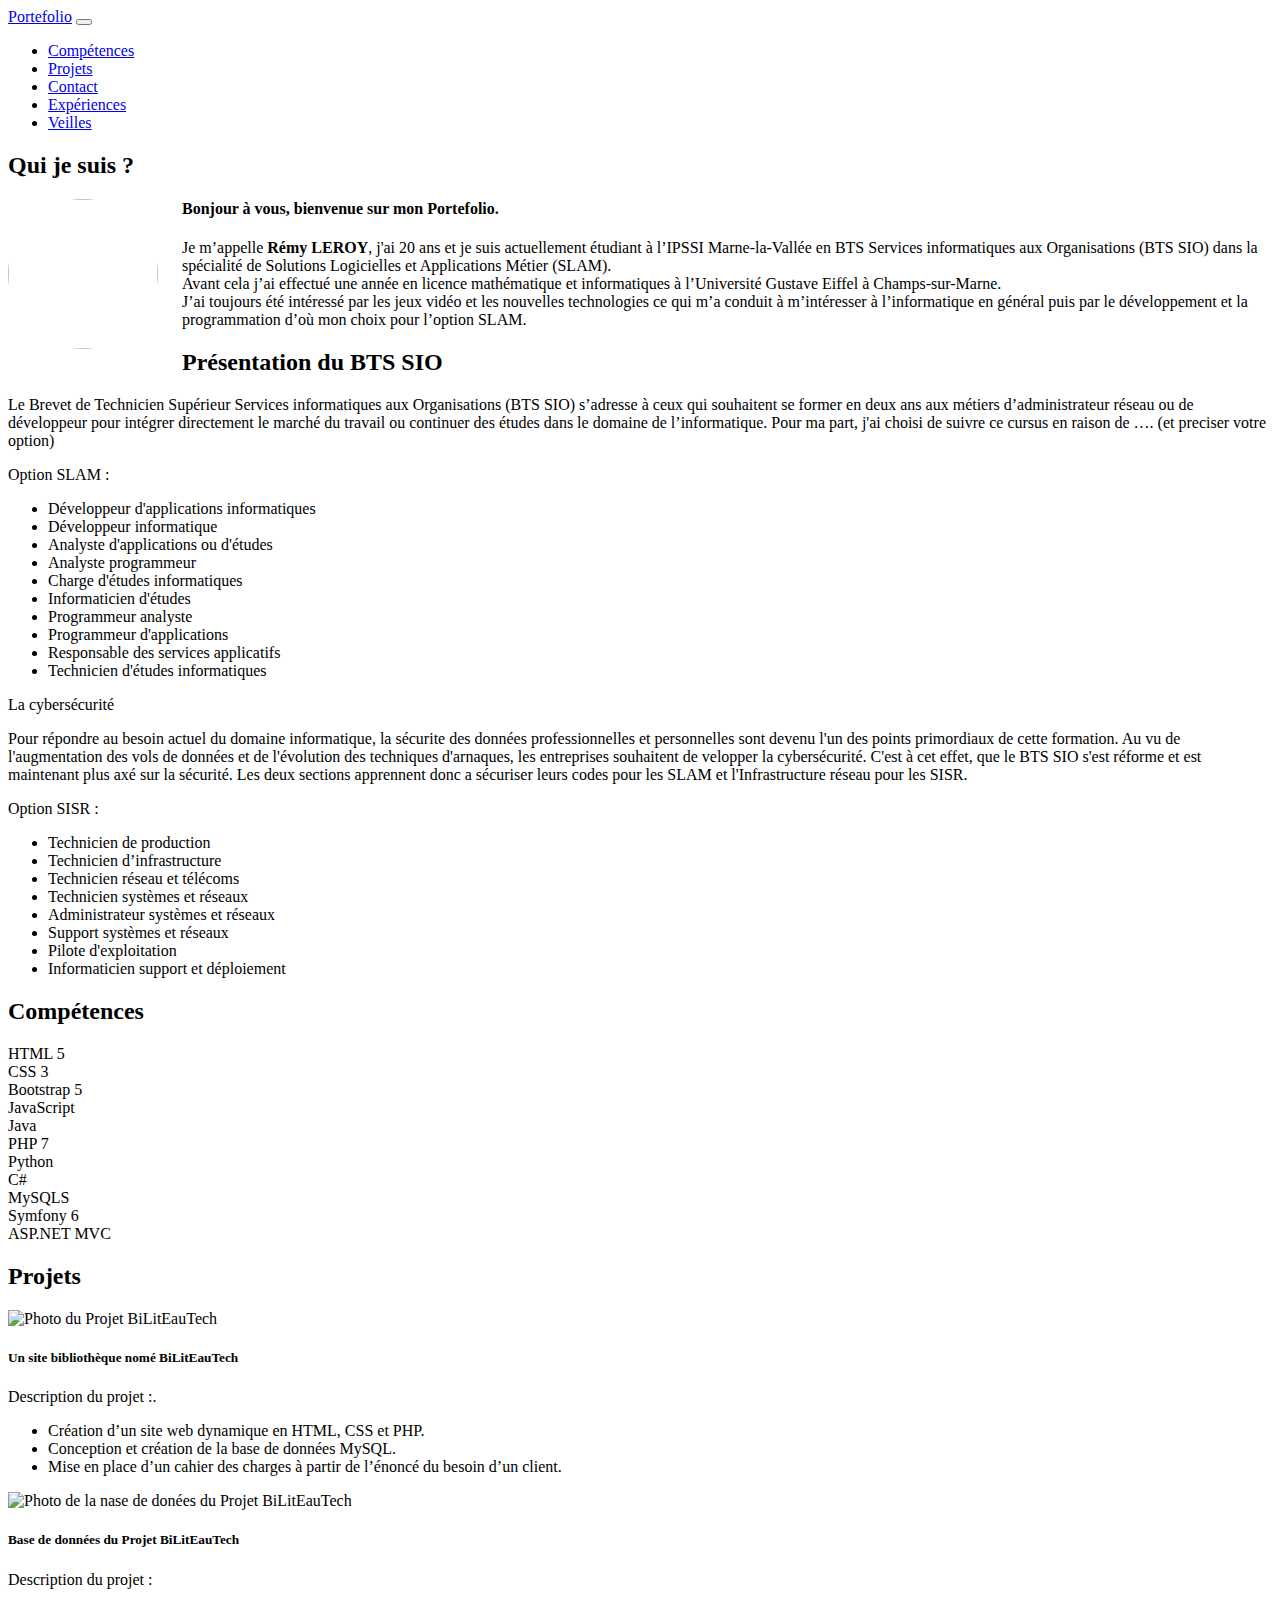
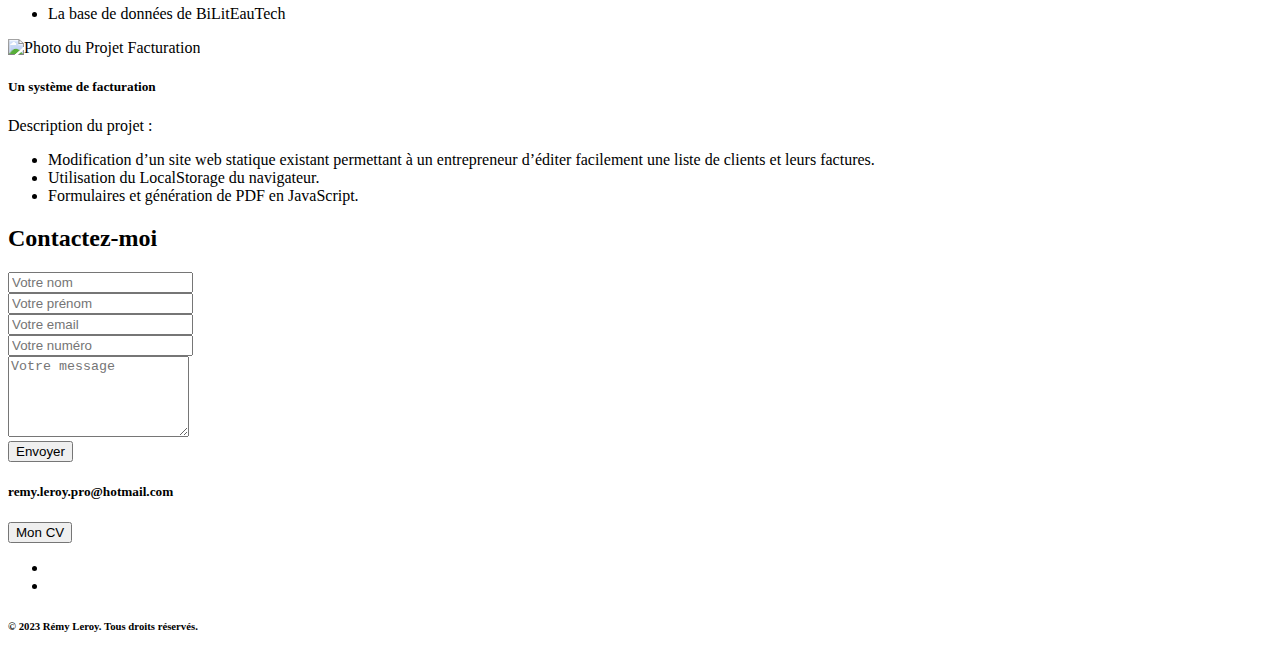
==== index.html @ 08246fe9 "presentation à complete" ====
<!DOCTYPE html>
<html lang="fr">

<head>
    <meta charset="UTF-8">
    <meta name="viewport" content="width=device-width, initial-scale=1.0">
    <title>Portefolio - Rémy Leroy</title>


    <!-- CSS Bootstrap -->
    <link href="https://cdn.jsdelivr.net/npm/bootstrap@5.3.0/dist/css/bootstrap.min.css" rel="stylesheet"
        integrity="sha384-9ndCyUaIbzAi2FUVXJi0CjmCapSmO7SnpJef0486qhLnuZ2cdeRhO02iuK6FUUVM" crossorigin="anonymous">
    <!--Ficher Bootswtach-->
    <link rel="stylesheet" href="style/bootstrap.min.css">
    <link rel="stylesheet" href="style/_bootswatch.scss">
    <link rel="stylesheet" href="style/_variables.scss">
    <!-- Mon CSS -->
    <link rel="stylesheet" href="style/style.css">

    <!-- JS Bootstrap -->
    <script src="https://cdn.jsdelivr.net/npm/bootstrap@5.3.0/dist/js/bootstrap.bundle.min.js"
        integrity="sha384-geWF76RCwLtnZ8qwWowPQNguL3RmwHVBC9FhGdlKrxdiJJigb/j/68SIy3Te4Bkz"
        crossorigin="anonymous"></script>
    <script src="https://kit.fontawesome.com/94e2002526.js" crossorigin="anonymous"></script>
    <script src="js/script.js"></script>
</head>

<body>
    <div class="bg-image d-flex flex-column min-vh-100">
        <!--Navbar-->
        <nav class="sticky-top">
            <div class="navbar navbar-expand-lg bg-dark" data-bs-theme="dark">
                <div class="container-fluid">
                    <a class="navbar-brand" href="index.html">Portefolio</a>
                    <button class="navbar-toggler" type="button" data-bs-toggle="collapse" data-bs-target="#navbarColor"
                        aria-controls="navbarColor" aria-expanded="false" aria-label="Toggle navigation">
                        <span class="navbar-toggler-icon"></span>
                    </button>
                    <div class="collapse navbar-collapse" id="navbarColor">
                        <ul class="navbar-nav me-auto">
                            <li class="nav-item">
                                <a class="nav-link" href="index.html#Compétences">Compétences</a>
                            </li>
                            <li class="nav-item">
                                <a class="nav-link" href="index.html#Projets">Projets</a>
                            </li>
                            <li class="nav-item">
                                <a class="nav-link" href="index.html#Contact">Contact</a>
                            </li>
                            <li class="nav-item">
                                <a class="nav-link" href="experience.html">Expériences</a>
                            </li>
                            <li class="nav-item">
                                <a class="nav-link" href="veilles.html">Veilles</a>
                            </li>
                        </ul>
                    </div>
                </div>
            </div>
        </nav>


        <!--Corps de Portefolio-->
        <article class="flex-fill">
            <!-- Présentation -->
            <section class="container py-4 pb-0" id="Présentation">
                <h2>Qui je suis ?</h2>
                <p class="container mt-4" style="color: rgb(200,200,200);">
                    <span class="image left">
                        <img src="image/Photo_profil.jpg" alt="" class="profile-pic">
                    </span>
                <h4>Bonjour à vous, bienvenue sur mon Portefolio.</h4>
                Je m’appelle <strong>Rémy LEROY</strong>, j'ai 20 ans et je suis actuellement étudiant à l’IPSSI
                Marne-la-Vallée en
                BTS
                Services informatiques aux Organisations (BTS SIO)
                dans la spécialité de Solutions Logicielles et Applications Métier (SLAM). <br>
                Avant cela j’ai effectué une année en licence mathématique et informatiques à l’Université Gustave
                Eiffel à Champs-sur-Marne. <br>
                J’ai toujours été intéressé par les jeux vidéo et les nouvelles technologies ce qui m’a conduit à
                m’intéresser à l’informatique en général puis par le développement
                et la programmation d’où mon choix pour l’option SLAM.
                </p>
            </section>

            <!--Présentation du BTS SIO-->
            <section class="container py-4 pb-0">
                <h2>Présentation du BTS SIO</h2>
                <p class="text-center">
                    Le Brevet de Technicien Supérieur Services informatiques aux
                    Organisations (BTS SIO) s’adresse à ceux qui souhaitent se former
                    en deux ans aux métiers d’administrateur réseau ou de développeur pour
                    intégrer directement le marché du travail ou continuer des études dans le
                    domaine de l’informatique. Pour ma part, j'ai choisi de suivre ce cursus en
                    raison de …. (et preciser votre option)
                </p>
                <div class="row">
                    <div class="col-md-4 d-flex justify-content-center">
                        <div class="card card border-info">
                            <div class="card-header bg-info text-white text-center">Option SLAM :</div>
                            <div class="card-body">
                                <ul>
                                    <li>Développeur d'applications informatiques</li>
                                    <li>Développeur informatique</li>
                                    <li>Analyste d'applications ou d'études</li>
                                    <li>Analyste programmeur</li>
                                    <li>Charge d'études informatiques</li>
                                    <li>Informaticien d'études</li>
                                    <li>Programmeur analyste</li>
                                    <li>Programmeur d'applications</li>
                                    <li>Responsable des services applicatifs</li>
                                    <li>Technicien d'études informatiques
                                    </li>
                                </ul>
                            </div>
                        </div>
                    </div>
                    <div class="col-md-4 d-flex justify-content-center">
                        <div class="card border-info">
                            <div class="card-header bg-info text-white text-center">La cybersécurité</div>
                            <div class="card-body">
                                <p class="card-text text-center">Pour répondre au besoin actuel du domaine informatique,
                                    la sécurite
                                    des
                                    données professionnelles et personnelles sont devenu l'un des points
                                    primordiaux de cette formation. Au vu de l'augmentation des vols de
                                    données et de l'évolution des techniques d'arnaques, les entreprises
                                    souhaitent de velopper la cybersécurité. C'est à cet effet, que le BTS SIO
                                    s'est réforme et est maintenant plus axé sur la sécurité. Les deux sections
                                    apprennent donc a sécuriser leurs codes pour les SLAM et l'Infrastructure
                                    réseau pour les SISR.</p>
                            </div>
                        </div>
                    </div>
                    <div class="col-md-4 d-flex justify-content-center">
                        <div class="card border-info">
                            <div class="card-header bg-info text-white text-center">Option SISR :</div>
                            <div class="card-body">
                                <ul>
                                    <li>Technicien de production</li>
                                    <li>Technicien d’infrastructure</li>
                                    <li>Technicien réseau et télécoms</li>
                                    <li>Technicien systèmes et réseaux</li>
                                    <li>Administrateur systèmes et réseaux</li>
                                    <li>Support systèmes et réseaux</li>
                                    <li>Pilote d'exploitation</li>
                                    <li>Informaticien support et déploiement</li>
                                </ul>
                            </div>
                        </div>
                    </div>
                </div>
            </section>


            <!-- Compétences -->
            <section class="container py-4 pt-5 pb-0" id="Compétences">
                <h2>Compétences</h2>
                <div class="row mt-2">
                    <div class="col-md-4 mt-2">
                        <label for="file">HTML 5</label>
                        <div class="progress">
                            <div id="file" class="progress-bar bg-info" role="progressbar" style="width: 80%;"
                                aria-valuenow="80" aria-valuemin="0" aria-valuemax="100"></div>
                        </div>
                    </div>
                    <div class="col-md-4 mt-2">
                        <label for="file">CSS 3</label>
                        <div class="progress">
                            <div id="file" class="progress-bar bg-info" role="progressbar" style="width: 80%;"
                                aria-valuenow="80" aria-valuemin="0" aria-valuemax="100"></div>
                        </div>
                    </div>
                    <div class="col-md-4 mt-2">
                        <label for="file">Bootstrap 5</label>
                        <div class="progress">
                            <div id="file" class="progress-bar bg-info" role="progressbar" style="width: 80%;"
                                aria-valuenow="80" aria-valuemin="0" aria-valuemax="100"></div>
                        </div>
                    </div>
                    <div class="col-md-4 mt-2">
                        <label for="file">JavaScript</label>
                        <div class="progress">
                            <div id="file" class="progress-bar bg-info" role="progressbar" style="width: 50%;"
                                aria-valuenow="50" aria-valuemin="0" aria-valuemax="100"></div>
                        </div>
                    </div>
                    <div class="col-md-4 mt-2">
                        <label for="file">Java</label>
                        <div class="progress">
                            <div id="file" class="progress-bar bg-success" role="progressbar" style="width: 60%;"
                                aria-valuenow="6 0" aria-valuemin="0" aria-valuemax="100"></div>
                        </div>
                    </div>
                    <div class="col-md-4 mt-2">
                        <label for="file">PHP 7</label>
                        <div class="progress">
                            <div id="file" class="progress-bar bg-success" role="progressbar" style="width: 60%;"
                                aria-valuenow="60" aria-valuemin="0" aria-valuemax="100"></div>
                        </div>
                    </div>
                    <div class="col-md-4 mt-2">
                        <label for="file">Python</label>
                        <div class="progress">
                            <div id="file" class="progress-bar bg-success" role="progressbar" style="width: 60%;"
                                aria-valuenow="60" aria-valuemin="0" aria-valuemax="100"></div>
                        </div>
                    </div>
                    <div class="col-md-4 mt-2">
                        <label for="file">C#</label>
                        <div class="progress">
                            <div id="file" class="progress-bar bg-success" role="progressbar" style="width: 20%;"
                                aria-valuenow="20" aria-valuemin="0" aria-valuemax="100"></div>
                        </div>
                    </div>
                    <div class="col-md-4 mt-2">
                        <label for="file">MySQLS</label>
                        <div class="progress">
                            <div id="file" class="progress-bar bg-warning" role="progressbar" style="width: 75%;"
                                aria-valuenow="75" aria-valuemin="0" aria-valuemax="100"></div>
                        </div>
                    </div>
                    <div class="col-md-4 mt-2">
                        <label for="file">Symfony 6</label>
                        <div class="progress">
                            <div id="file" class="progress-bar bg-danger" role="progressbar" style="width: 60%;"
                                aria-valuenow="60" aria-valuemin="0" aria-valuemax="100"></div>
                        </div>
                    </div>
                    <div class="col-md-4 mt-2">
                        <label for="file">ASP.NET MVC</label>
                        <div class="progress">
                            <div id="file" class="progress-bar bg-danger" role="progressbar" style="width: 20%;"
                                aria-valuenow="20" aria-valuemin="0" aria-valuemax="100"></div>
                        </div>
                    </div>
                </div>
            </section>


            <!--Projets-->
            <section class="container py-4 pt-5 pb-0" id="Projets">
                <h2>Projets</h2>
                <div class="row">
                    <!--Projet BiLitEauTech-->
                    <div class="col-md-6">
                        <div class="card border-info mb-4">
                            <img src="image/Projet_BiLitEauTech.png" class="card-img-top img-fluid"
                                alt="Photo du Projet BiLitEauTech" id="imgBiLitEauTech">
                            <div class="card-body">
                                <h5 class="card-title">Un site bibliothèque nomé BiLitEauTech</h5>
                                <p class="card-text">Description du projet :.
                                <ul>
                                    <li>Création d’un site web dynamique en HTML, CSS et PHP.</li>
                                    <li>Conception et création de la base de données MySQL.</li>
                                    <li>Mise en place d’un cahier des charges à partir de l’énoncé du besoin d’un
                                        client.</li>
                                </ul>
                                </p>
                                <abbr title="Voir le projet">
                                    <a href="https://biliteautech.ipssi-sio.fr" class="btn btn-info">
                                        <i class="fa-solid fa-eye"></i>
                                    </a>
                                </abbr>
                            </div>
                        </div>
                    </div>
                    <!--Base de données du Projet BiLitEauTech-->
                    <div class="col-md-6">
                        <div class="card border-info mb-4">
                            <img src="image/BBD_Projet_BiLitEauTech.png" class="card-img-top img-fluid"
                                alt="Photo de la nase de donées du Projet BiLitEauTech" id="imgBDD">
                            <div class="card-body">
                                <h5 class="card-title">Base de données du Projet BiLitEauTech</h5>
                                <p class="card-text">Description du projet :
                                <ul>
                                    <li>La base de données de BiLitEauTech</li>
                                </ul>
                                </p>
                                <!-- <a href="#" class="btn btn-primary">Voir le projet</a> -->
                            </div>
                        </div>
                    </div>
                </div>
                <div class="row">
                    <!--Projet Facturation-->
                    <div class="col-md-6">
                        <div class="card border-info mb-4">
                            <img src="image/Projet_Facturation.png" class="card-img-top img-fluid"
                                alt="Photo du Projet Facturation" id="imgFacturation">
                            <div class="card-body">
                                <h5 class="card-title">Un système de facturation</h5>
                                <p class="card-text">Description du projet :
                                <ul>
                                    <li>Modification d’un site web statique existant permettant à un entrepreneur
                                        d’éditer facilement une liste de clients et leurs factures.</li>
                                    <li>Utilisation du LocalStorage du navigateur.</li>
                                    <li>Formulaires et génération de PDF en JavaScript.</li>
                                </ul>
                                </p>
                                <abbr title="Voir le projet">
                                    <a href="https://rleroy77.github.io/Facturation/" class="btn btn-info">
                                        <i class="fa-solid fa-eye"></i>
                                    </a>
                                </abbr>
                            </div>
                        </div>
                    </div>
                </div>
            </section>

            <!-- Formulaire de contact -->
            <section class="container py-4 pt-5" id="Contact">
                <h2>Contactez-moi</h2>
                <div class="row">
                    <div class="col-md-8 mb-4">
                        <form action="post">
                            <div class="row">
                                <div class="col-sm-6 mb-4">
                                    <!-- <label for="nom" class="form-label">Nom</label> -->
                                    <input type="text" class="form-control" id="nom" placeholder="Votre nom"
                                        required="true">
                                </div>
                                <div class="col-sm-6 mb-4">
                                    <!-- <label for="prenom" class="form-label">Prénom</label> -->
                                    <input type="text" class="form-control" id="prenom" placeholder="Votre prénom"
                                        required="true">
                                </div>
                                <div class="col-sm-6 mb-4">
                                    <!-- <label for="email" class="form-label">Email</label> -->
                                    <input type="email" class="form-control" id="email" placeholder="Votre email"
                                        required="true">
                                </div>
                                <div class="col-sm-6 mb-4">
                                    <!-- <label for="tel" class="form-label">Téléphone</label> -->
                                    <input type="tel" class="form-control" id="tel" placeholder="Votre numéro"
                                        required="true">
                                </div>
                                <div class="col-12 mb-4">
                                    <!-- <label for="message" class="form-label">Message</label> -->
                                    <textarea class="form-control" id="message" rows="5" placeholder="Votre message"
                                        required="true"></textarea>
                                </div>
                                <div class="col-4">
                                    <button type="submit" class="btn btn-info">Envoyer</button>
                                </div>
                            </div>
                        </form>
                    </div>
                    <div class="col-md-4">
                        <div class="row">
                            <div class="col-12 mb-4">
                                <h5>
                                    <i class="fa-solid fa-envelope text-info"></i>
                                    <span class="label">remy.leroy.pro@hotmail.com</span>
                                </h5>
                            </div>
                            <div class="col-12 mb-4">
                                <a href="doc/leroy_remy_cv.pdf">
                                    <button class="btn btn-outline-info btn-xl">Mon CV</button></a>
                            </div>
                            <div class="col-12 mb-4">

                            </div>
                        </div>
                    </div>
            </section>
        </article>

        <!--Footer-->
        <footer>
            <div class="d-flex flex-column py-4 bg-light text-center">
                <ul class="list-inline">
                    <li class="list-inline-item">
                        <a href="https://www.linkedin.com/in/rémy-leroy-688a02262/">
                            <i class="fa-brands fa-linkedin fa-xl text-info"></i>
                        </a>
                    </li>
                    <li class="list-inline-item">
                        <a href="https://github.com/RLeroy77">
                            <i class="fa-brands fa-github fa-xl text-info"></i>
                        </a>
                    </li>
                </ul>
                <h6>&copy; 2023 Rémy Leroy. Tous droits réservés.</h6>
            </div>
        </footer>
    </div>
</body>

</html>
---- style/style.css ----
.profile-pic {
    width: 150px;
    height: 150px;
    object-fit: cover;
    border-radius: 50%;
  }

.image.left {
    float: left;
    margin: 0 1.5em 1em 0;
    top: 0.25em;
}

.image.right {
    float: right;
    margin: 0 0 1em 1.5em;
    top: 0.25em;
}

.bg-image {
    background-image: url('../image/FondEcran.jpg');
    background-size: cover;
    background-repeat: no-repeat;
}
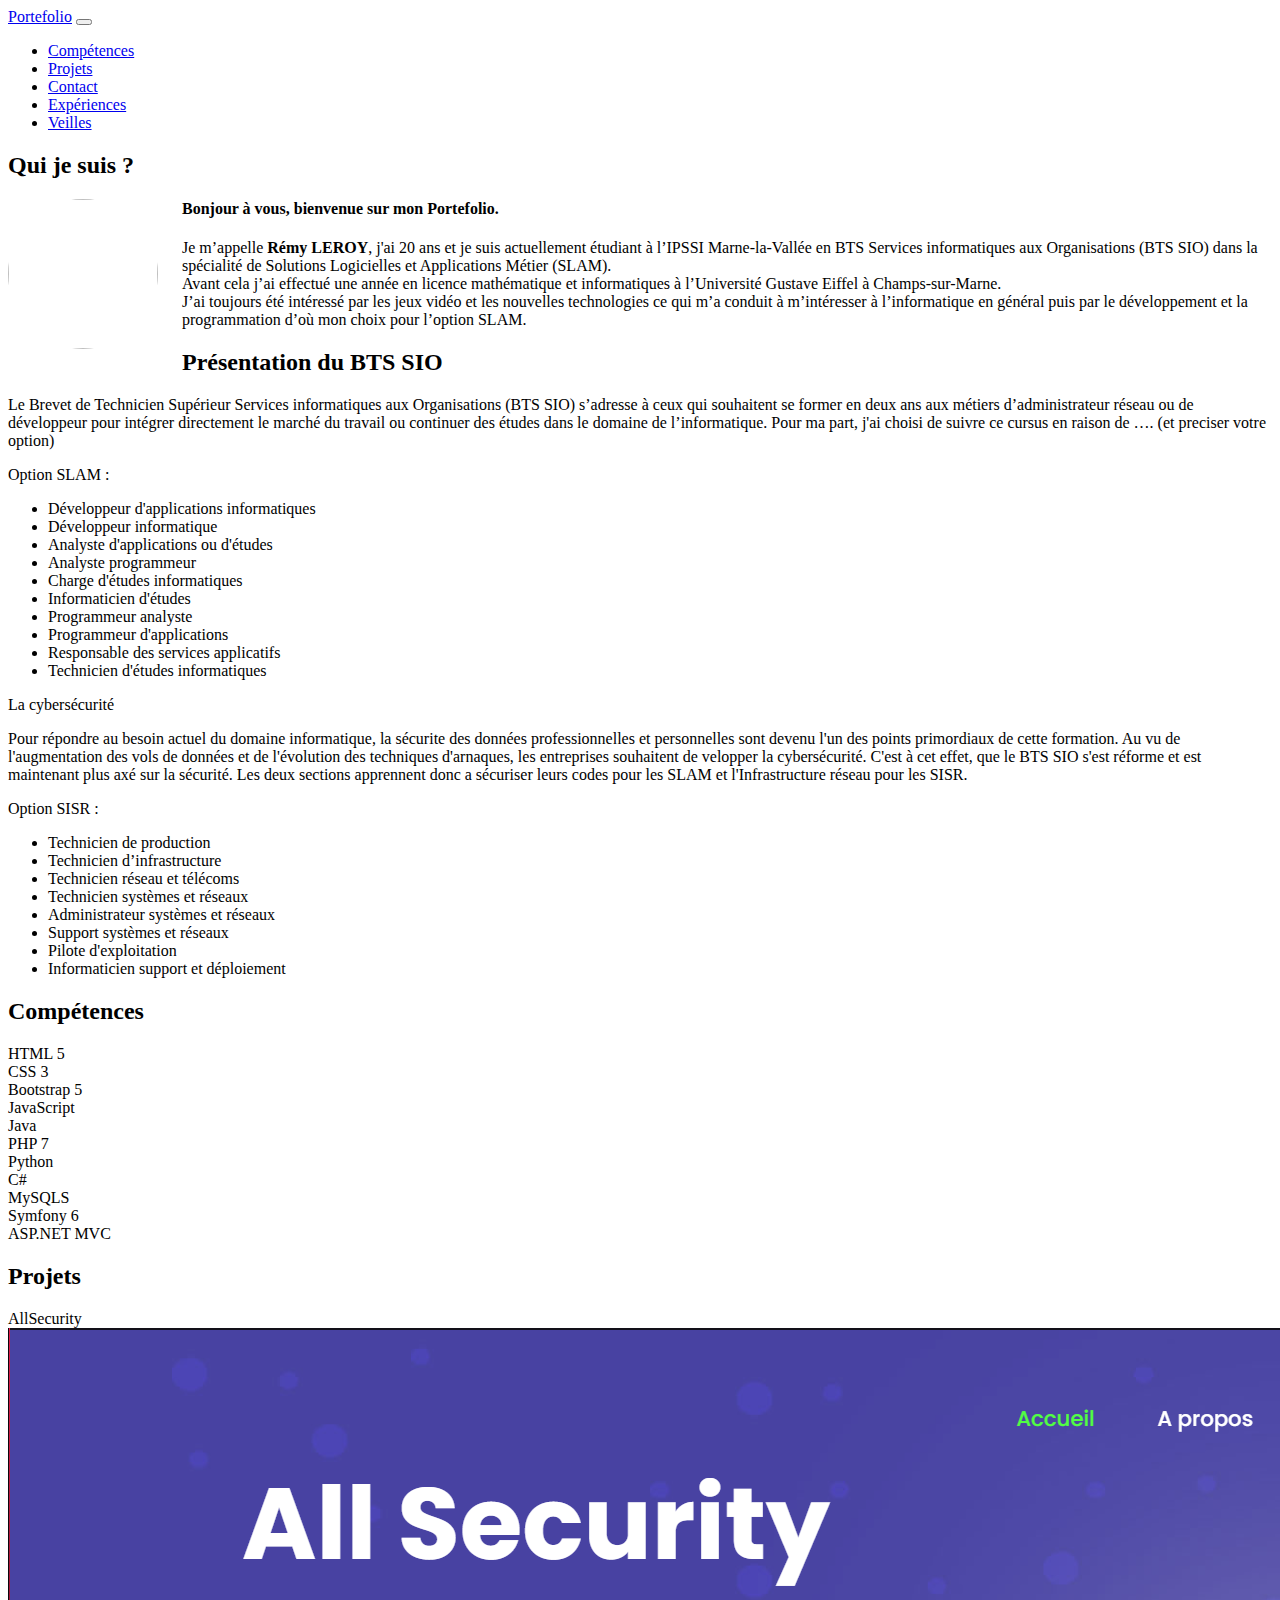
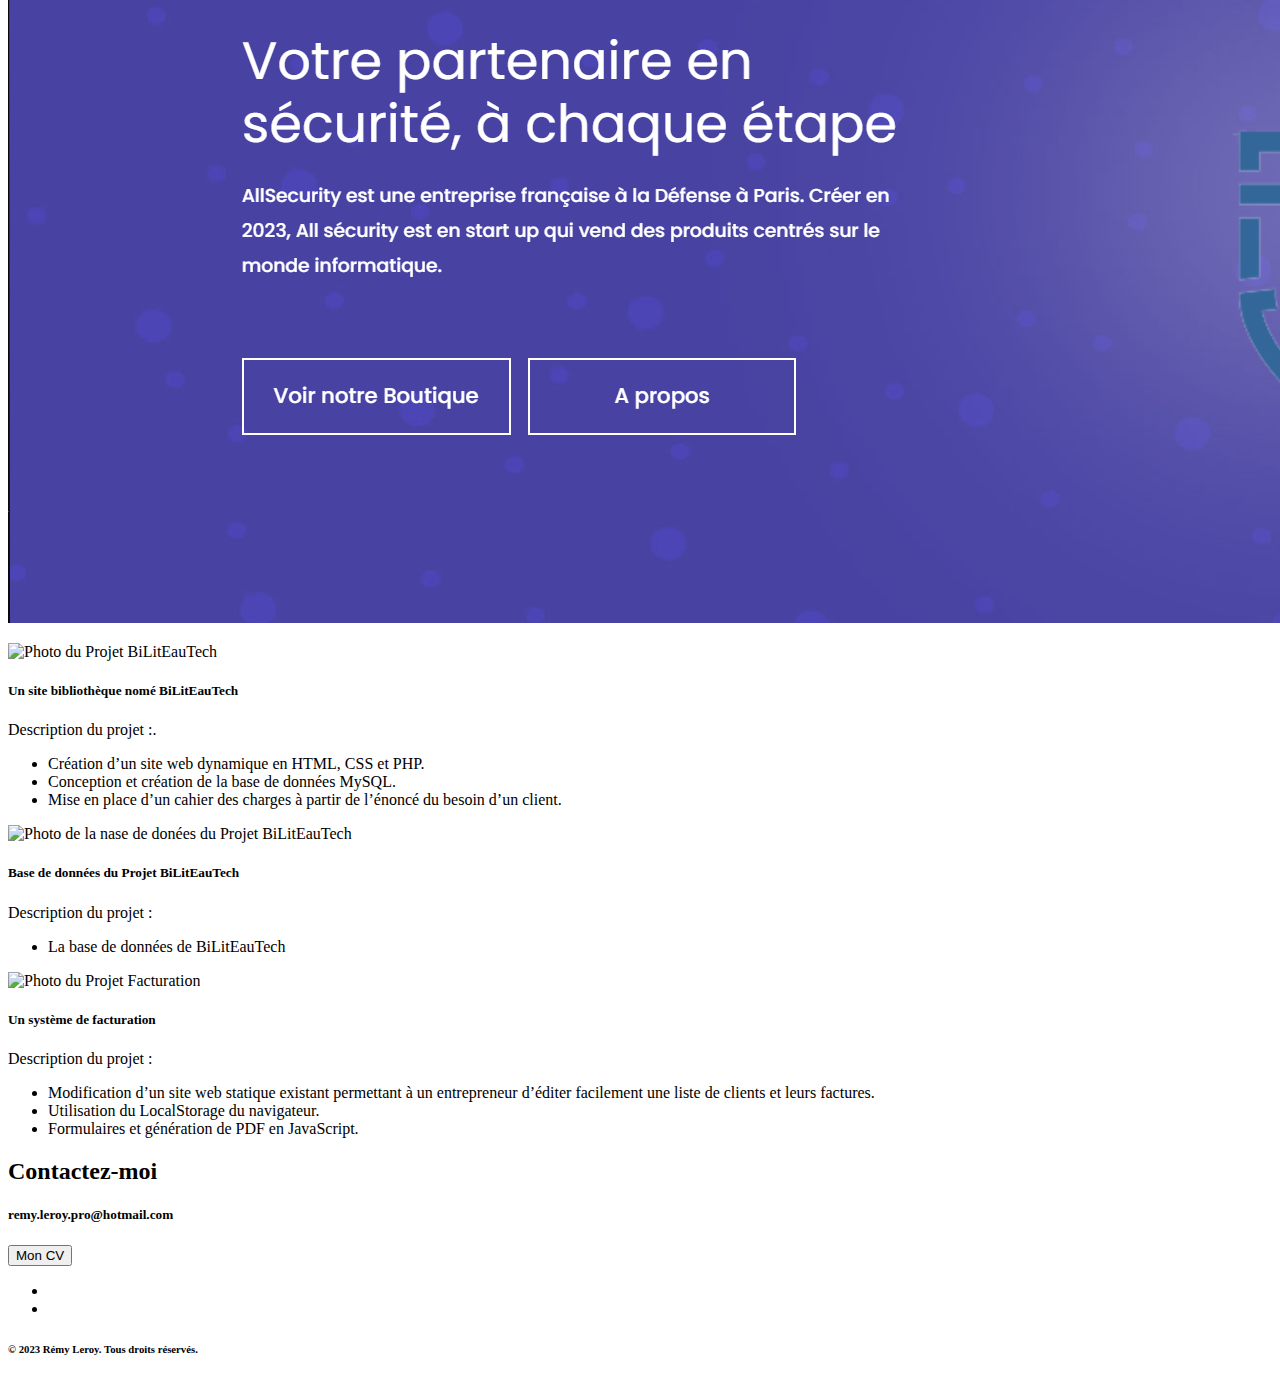
==== commit 981f81f1: "alsecurity" ====
--- a/index.html
+++ b/index.html
@@ -95,8 +95,8 @@
                     raison de …. (et preciser votre option)
                 </p>
                 <div class="row">
-                    <div class="col-md-4 d-flex justify-content-center">
-                        <div class="card card border-info">
+                    <div class="col-md-4 d-flex">
+                        <div class="card card border-info mb-4 flex-fill">
                             <div class="card-header bg-info text-white text-center">Option SLAM :</div>
                             <div class="card-body">
                                 <ul>
@@ -115,8 +115,8 @@
                             </div>
                         </div>
                     </div>
-                    <div class="col-md-4 d-flex justify-content-center">
-                        <div class="card border-info">
+                    <div class="col-md-4 d-flex">
+                        <div class="card border-info mb-4 flex-fill">
                             <div class="card-header bg-info text-white text-center">La cybersécurité</div>
                             <div class="card-body">
                                 <p class="card-text text-center">Pour répondre au besoin actuel du domaine informatique,
@@ -132,8 +132,8 @@
                             </div>
                         </div>
                     </div>
-                    <div class="col-md-4 d-flex justify-content-center">
-                        <div class="card border-info">
+                    <div class="col-md-4 d-flex">
+                        <div class="card border-info mb-4 flex-fill">
                             <div class="card-header bg-info text-white text-center">Option SISR :</div>
                             <div class="card-body">
                                 <ul>
@@ -242,9 +242,23 @@
             <section class="container py-4 pt-5 pb-0" id="Projets">
                 <h2>Projets</h2>
                 <div class="row">
+                    <!--AP1 AllSecurity-->
+                    <div class="col-mb-6 d-flex">
+                        <div class="card border-info mb-4 flex-fill">
+                            <div class="card-header bg-info text-white text-center">AllSecurity</div>
+                            <img src="image/AllSecurity.png" class="card-img-top img-fluid" alt="Photo AllSecurity"
+                                id="imgAllSecurity">
+                            <div class="card-body">
+                                <p class="card-text"></p>
+                            </div>
+                        </div>
+                    </div>
+                </div>
+
+                <div class="row">
                     <!--Projet BiLitEauTech-->
-                    <div class="col-md-6">
-                        <div class="card border-info mb-4">
+                    <div class="col-md-6 d-flex">
+                        <div class="card border-info mb-4 flex-fill">
                             <img src="image/Projet_BiLitEauTech.png" class="card-img-top img-fluid"
                                 alt="Photo du Projet BiLitEauTech" id="imgBiLitEauTech">
                             <div class="card-body">
@@ -258,7 +272,7 @@
                                 </ul>
                                 </p>
                                 <abbr title="Voir le projet">
-                                    <a href="https://biliteautech.ipssi-sio.fr" class="btn btn-info">
+                                    <a href="https://biliteautech.ipssi-sio.fr" target="_blank" class="btn btn-info">
                                         <i class="fa-solid fa-eye"></i>
                                     </a>
                                 </abbr>
@@ -266,8 +280,8 @@
                         </div>
                     </div>
                     <!--Base de données du Projet BiLitEauTech-->
-                    <div class="col-md-6">
-                        <div class="card border-info mb-4">
+                    <div class="col-md-6 d-flex">
+                        <div class="card border-info mb-4 flex-fill">
                             <img src="image/BBD_Projet_BiLitEauTech.png" class="card-img-top img-fluid"
                                 alt="Photo de la nase de donées du Projet BiLitEauTech" id="imgBDD">
                             <div class="card-body">
@@ -284,8 +298,8 @@
                 </div>
                 <div class="row">
                     <!--Projet Facturation-->
-                    <div class="col-md-6">
-                        <div class="card border-info mb-4">
+                    <div class="col-md-6 d-flex">
+                        <div class="card border-info mb-4 flex-fill">
                             <img src="image/Projet_Facturation.png" class="card-img-top img-fluid"
                                 alt="Photo du Projet Facturation" id="imgFacturation">
                             <div class="card-body">
@@ -299,7 +313,8 @@
                                 </ul>
                                 </p>
                                 <abbr title="Voir le projet">
-                                    <a href="https://rleroy77.github.io/Facturation/" class="btn btn-info">
+                                    <a href="https://rleroy77.github.io/Facturation/" target="_blank"
+                                        class="btn btn-info">
                                         <i class="fa-solid fa-eye"></i>
                                     </a>
                                 </abbr>
@@ -313,57 +328,20 @@
             <section class="container py-4 pt-5" id="Contact">
                 <h2>Contactez-moi</h2>
                 <div class="row">
-                    <div class="col-md-8 mb-4">
-                        <form action="post">
-                            <div class="row">
-                                <div class="col-sm-6 mb-4">
-                                    <!-- <label for="nom" class="form-label">Nom</label> -->
-                                    <input type="text" class="form-control" id="nom" placeholder="Votre nom"
-                                        required="true">
-                                </div>
-                                <div class="col-sm-6 mb-4">
-                                    <!-- <label for="prenom" class="form-label">Prénom</label> -->
-                                    <input type="text" class="form-control" id="prenom" placeholder="Votre prénom"
-                                        required="true">
-                                </div>
-                                <div class="col-sm-6 mb-4">
-                                    <!-- <label for="email" class="form-label">Email</label> -->
-                                    <input type="email" class="form-control" id="email" placeholder="Votre email"
-                                        required="true">
-                                </div>
-                                <div class="col-sm-6 mb-4">
-                                    <!-- <label for="tel" class="form-label">Téléphone</label> -->
-                                    <input type="tel" class="form-control" id="tel" placeholder="Votre numéro"
-                                        required="true">
-                                </div>
-                                <div class="col-12 mb-4">
-                                    <!-- <label for="message" class="form-label">Message</label> -->
-                                    <textarea class="form-control" id="message" rows="5" placeholder="Votre message"
-                                        required="true"></textarea>
-                                </div>
-                                <div class="col-4">
-                                    <button type="submit" class="btn btn-info">Envoyer</button>
-                                </div>
-                            </div>
-                        </form>
-                    </div>
-                    <div class="col-md-4">
-                        <div class="row">
-                            <div class="col-12 mb-4">
-                                <h5>
-                                    <i class="fa-solid fa-envelope text-info"></i>
-                                    <span class="label">remy.leroy.pro@hotmail.com</span>
-                                </h5>
-                            </div>
-                            <div class="col-12 mb-4">
-                                <a href="doc/leroy_remy_cv.pdf">
-                                    <button class="btn btn-outline-info btn-xl">Mon CV</button></a>
-                            </div>
-                            <div class="col-12 mb-4">
-
-                            </div>
-                        </div>
-                    </div>
+                    <div class="col-12 mb-4">
+                        <h5>
+                            <i class="fa-solid fa-envelope text-info"></i>
+                            <span class="label">remy.leroy.pro@hotmail.com</span>
+                        </h5>
+                    </div>
+                    <div class="col-12 mb-4">
+                        <a href="doc/leroy_remy_cv.pdf" target="_blank">
+                            <button class="btn btn-outline-info btn-xl">Mon CV</button></a>
+                    </div>
+                    <div class="col-12 mb-4">
+                        <p></p>
+                    </div>
+                </div>
             </section>
         </article>
 
@@ -372,12 +350,12 @@
             <div class="d-flex flex-column py-4 bg-light text-center">
                 <ul class="list-inline">
                     <li class="list-inline-item">
-                        <a href="https://www.linkedin.com/in/rémy-leroy-688a02262/">
+                        <a href="https://www.linkedin.com/in/rémy-leroy-688a02262/" target="_blank">
                             <i class="fa-brands fa-linkedin fa-xl text-info"></i>
                         </a>
                     </li>
                     <li class="list-inline-item">
-                        <a href="https://github.com/RLeroy77">
+                        <a href="https://github.com/RLeroy77" target="_blank">
                             <i class="fa-brands fa-github fa-xl text-info"></i>
                         </a>
                     </li>
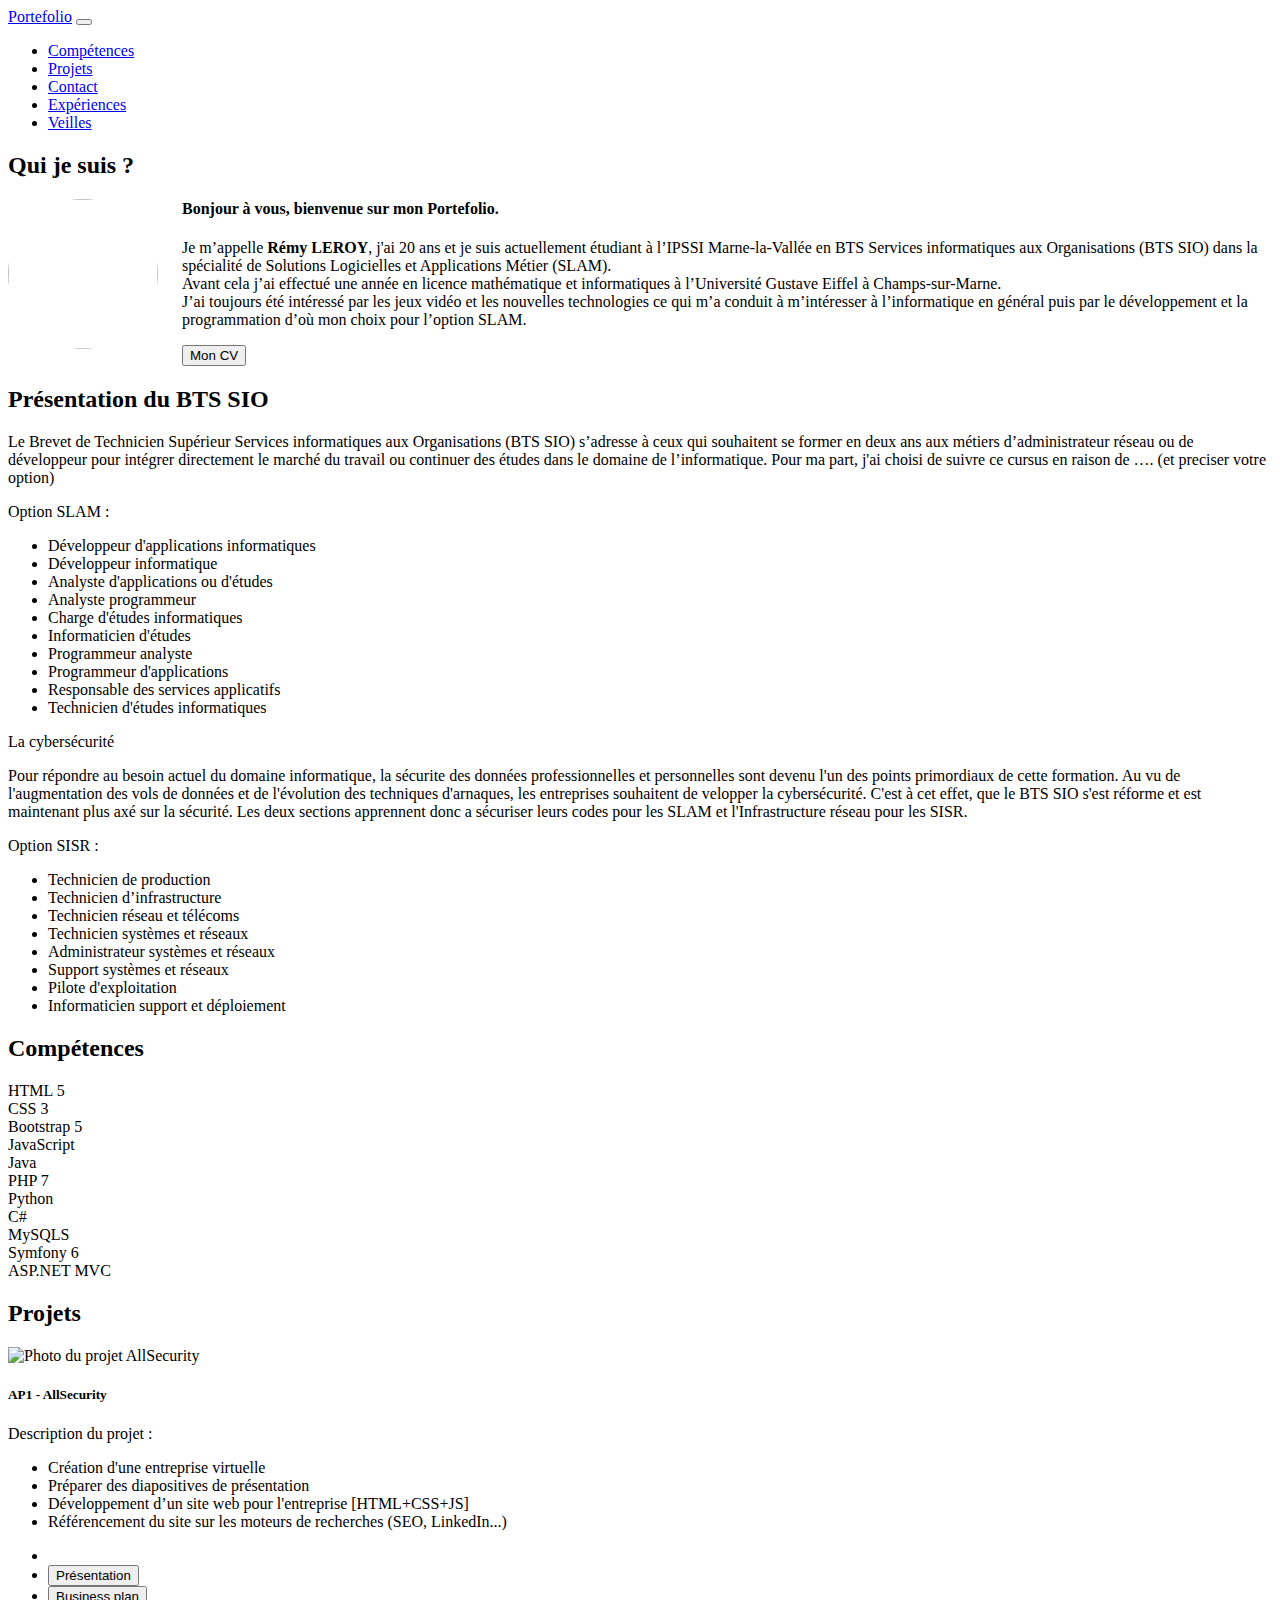
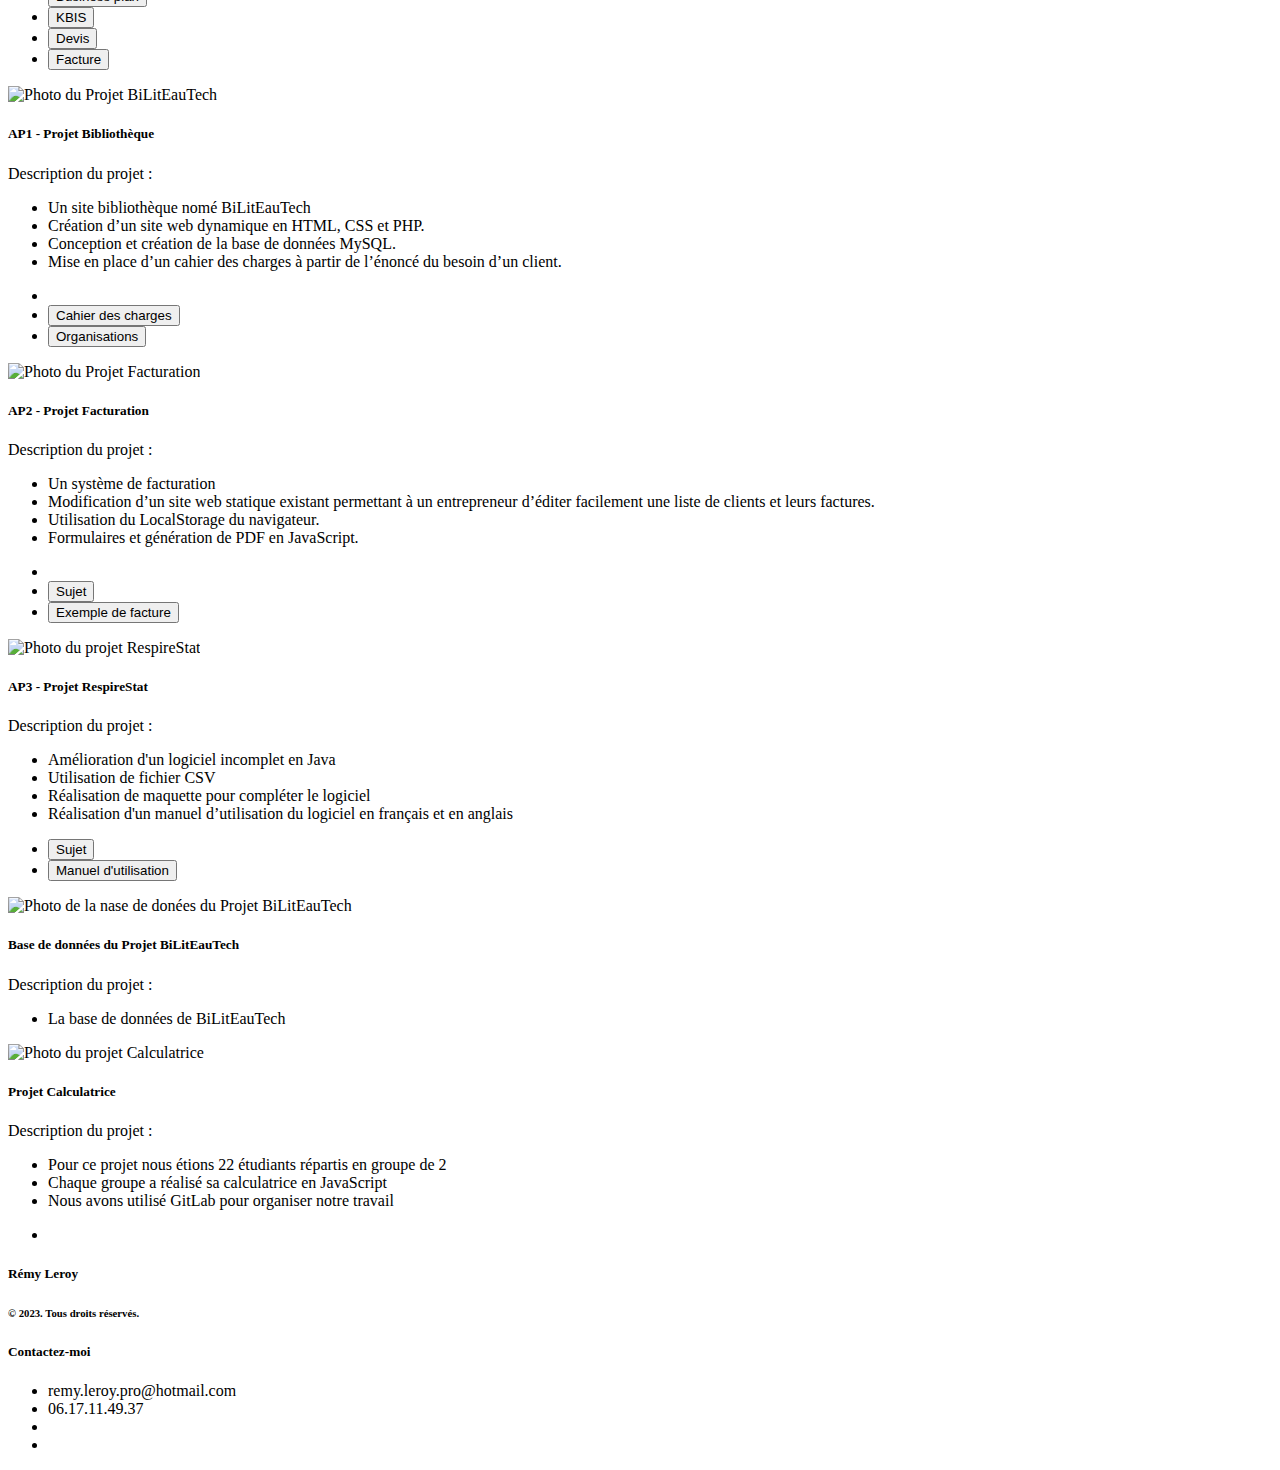
==== commit dbdf379e: "Projets Stage" ====
--- a/index.html
+++ b/index.html
@@ -18,16 +18,16 @@
     <link rel="stylesheet" href="style/style.css">
 
     <!-- JS Bootstrap -->
-    <script src="https://cdn.jsdelivr.net/npm/bootstrap@5.3.0/dist/js/bootstrap.bundle.min.js"
-        integrity="sha384-geWF76RCwLtnZ8qwWowPQNguL3RmwHVBC9FhGdlKrxdiJJigb/j/68SIy3Te4Bkz"
-        crossorigin="anonymous"></script>
+    <script src="https://ajax.googleapis.com/ajax/libs/jquery/3.5.1/jquery.min.js"></script>
+    <script src="https://cdnjs.cloudflare.com/ajax/libs/popper.js/1.16.0/umd/popper.min.js"></script>
+    <script src="https://maxcdn.bootstrapcdn.com/bootstrap/4.5.2/js/bootstrap.min.js"></script>
     <script src="https://kit.fontawesome.com/94e2002526.js" crossorigin="anonymous"></script>
     <script src="js/script.js"></script>
 </head>
 
 <body>
     <div class="bg-image d-flex flex-column min-vh-100">
-        <!--Navbar-->
+        <!--START Navbar-->
         <nav class="sticky-top">
             <div class="navbar navbar-expand-lg bg-dark" data-bs-theme="dark">
                 <div class="container-fluid">
@@ -58,11 +58,12 @@
                 </div>
             </div>
         </nav>
-
-
-        <!--Corps de Portefolio-->
+        <!--END Navbar-->
+
+
+        <!--START Corps de Portefolio-->
         <article class="flex-fill">
-            <!-- Présentation -->
+            <!--START Présentation -->
             <section class="container py-4 pb-0" id="Présentation">
                 <h2>Qui je suis ?</h2>
                 <p class="container mt-4" style="color: rgb(200,200,200);">
@@ -81,9 +82,21 @@
                 m’intéresser à l’informatique en général puis par le développement
                 et la programmation d’où mon choix pour l’option SLAM.
                 </p>
+                <div class="dropdown">
+                    <button class="btn btn-info dropdown-toggle" type="button" data-toggle="dropdown">
+                        Mon CV
+                    </button>
+                    <div class="dropdown-menu">
+                        <a href="doc/leroy_remy_cv.pdf" target="_blank" class="dropdown-item btn btn-info">
+                            <i class="fa-solid fa-eye"></i></a>
+                        <a href="doc/leroy_remy_cv.pdf" download="" class="dropdown-item btn btn-info">
+                            <i class="fa-solid fa-download"></i></a>
+                    </div>
+                </div>
             </section>
-
-            <!--Présentation du BTS SIO-->
+            <!--END Présentation -->
+
+            <!--START Présentation du BTS SIO-->
             <section class="container py-4 pb-0">
                 <h2>Présentation du BTS SIO</h2>
                 <p class="text-center">
@@ -151,9 +164,9 @@
                     </div>
                 </div>
             </section>
-
-
-            <!-- Compétences -->
+            <!--END Présentation du BTS SIO-->
+
+            <!--START Compétences -->
             <section class="container py-4 pt-5 pb-0" id="Compétences">
                 <h2>Compétences</h2>
                 <div class="row mt-2">
@@ -236,133 +249,396 @@
                     </div>
                 </div>
             </section>
-
-
-            <!--Projets-->
+            <!--END Compétences -->
+
+            <!--START Projets-->
             <section class="container py-4 pt-5 pb-0" id="Projets">
                 <h2>Projets</h2>
                 <div class="row">
-                    <!--AP1 AllSecurity-->
-                    <div class="col-mb-6 d-flex">
-                        <div class="card border-info mb-4 flex-fill">
-                            <div class="card-header bg-info text-white text-center">AllSecurity</div>
-                            <img src="image/AllSecurity.png" class="card-img-top img-fluid" alt="Photo AllSecurity"
-                                id="imgAllSecurity">
-                            <div class="card-body">
-                                <p class="card-text"></p>
-                            </div>
-                        </div>
-                    </div>
-                </div>
-
-                <div class="row">
-                    <!--Projet BiLitEauTech-->
+                    <!--START AP1 AllSecurity-->
                     <div class="col-md-6 d-flex">
                         <div class="card border-info mb-4 flex-fill">
-                            <img src="image/Projet_BiLitEauTech.png" class="card-img-top img-fluid"
+                            <img src="image/AP1_AllSecurity.png" class="card-img-top img-fluid"
+                                alt="Photo du projet AllSecurity" id="imgAllSecurity">
+                            <div class="card-body">
+                                <h5 class="card-title">AP1 - AllSecurity</h5>
+                                <p class="card-text">Description du projet :
+                                <ul>
+                                    <li>Création d'une entreprise virtuelle</li>
+                                    <li>Préparer des diapositives de présentation</li>
+                                    <li>Développement d’un site web pour l'entreprise [HTML+CSS+JS]</li>
+                                    <li>Référencement du site sur les moteurs de recherches (SEO, LinkedIn...)</li>
+                                </ul>
+                                </p>
+                                <ul class="list-inline">
+                                    <li class="list-inline-item mb-2">
+                                        <a href="https://rleroy77.github.io/AllSecurity/" target="_blank"
+                                            class="btn btn-info">
+                                            <i class="fa-solid fa-eye"></i>
+                                        </a>
+                                    </li>
+                                    <li class="list-inline-item mb-2">
+                                        <div class="dropdown">
+                                            <button class="btn btn-info dropdown-toggle" type="button"
+                                                data-toggle="dropdown">
+                                                Présentation
+                                            </button>
+                                            <div class="dropdown-menu">
+                                                <a href="doc/AP1_AllSecurity_Presentation.pdf" target="_blank"
+                                                    class="dropdown-item btn btn-info">
+                                                    <i class="fa-solid fa-eye"></i></a>
+                                                <a href="doc/AP1_AllSecurity_Presentation.pdf"
+                                                    download="PresentationAllSecurity.pdf"
+                                                    class="dropdown-item btn btn-info">
+                                                    <i class="fa-solid fa-download"></i></a>
+                                            </div>
+                                        </div>
+                                    </li>
+                                    <li class="list-inline-item mb-2">
+                                        <div class="dropdown">
+                                            <button class="btn btn-info dropdown-toggle" type="button"
+                                                data-toggle="dropdown">
+                                                Business plan
+                                            </button>
+                                            <div class="dropdown-menu">
+                                                <a href="doc/AP1_AllSecurity_Buisiness_plan.pdf" target="_blank"
+                                                    class="dropdown-item btn btn-info">
+                                                    <i class="fa-solid fa-eye"></i></a>
+                                                <a href="doc/AP1_AllSecurity_Buisiness_plan.pdf"
+                                                    download="PresentationAllSecurity.pdf"
+                                                    class="dropdown-item btn btn-info">
+                                                    <i class="fa-solid fa-download"></i></a>
+                                            </div>
+                                        </div>
+                                    </li>
+                                    <li class="list-inline-item mb-2">
+                                        <div class="dropdown">
+                                            <button class="btn btn-info dropdown-toggle" type="button"
+                                                data-toggle="dropdown">
+                                                KBIS
+                                            </button>
+                                            <div class="dropdown-menu">
+                                                <a href="doc/AP1_AllSecurity_KBIS.pdf" target="_blank"
+                                                    class="dropdown-item btn btn-info">
+                                                    <i class="fa-solid fa-eye"></i></a>
+                                                <a href="doc/AP1_AllSecurity_KBIS.pdf"
+                                                    download="PresentationAllSecurity.pdf"
+                                                    class="dropdown-item btn btn-info">
+                                                    <i class="fa-solid fa-download"></i></a>
+                                            </div>
+                                        </div>
+                                    </li>
+                                    <li class="list-inline-item mb-2">
+                                        <div class="dropdown">
+                                            <button class="btn btn-info dropdown-toggle" type="button"
+                                                data-toggle="dropdown">
+                                                Devis
+                                            </button>
+                                            <div class="dropdown-menu">
+                                                <a href="doc/AP1_AllSecurity_Devis.pdf" target="_blank"
+                                                    class="dropdown-item btn btn-info">
+                                                    <i class="fa-solid fa-eye"></i></a>
+                                                <a href="doc/AP1_AllSecurity_Devis.pdf"
+                                                    download="PresentationAllSecurity.pdf"
+                                                    class="dropdown-item btn btn-info">
+                                                    <i class="fa-solid fa-download"></i></a>
+                                            </div>
+                                        </div>
+                                    </li>
+                                    <li class="list-inline-item mb-2">
+                                        <div class="dropdown">
+                                            <button class="btn btn-info dropdown-toggle" type="button"
+                                                data-toggle="dropdown">
+                                                Facture
+                                            </button>
+                                            <div class="dropdown-menu">
+                                                <a href="doc/AP1_AllSecurity_Facture.pdf" target="_blank"
+                                                    class="dropdown-item btn btn-info">
+                                                    <i class="fa-solid fa-eye"></i></a>
+                                                <a href="doc/AP1_AllSecurity_Facture.pdf"
+                                                    download="PresentationAllSecurity.pdf"
+                                                    class="dropdown-item btn btn-info">
+                                                    <i class="fa-solid fa-download"></i></a>
+                                            </div>
+                                        </div>
+                                    </li>
+                                </ul>
+                            </div>
+                        </div>
+                    </div>
+                    <!--END AP1 AllSecurity-->
+
+                    <!--START AP1 - Projet Bibliothèque-->
+                    <div class="col-md-6 d-flex">
+                        <div class="card border-info mb-4 flex-fill">
+                            <img src="image/AP1_Projet_BiLitEauTech.png" class="card-img-top img-fluid"
                                 alt="Photo du Projet BiLitEauTech" id="imgBiLitEauTech">
                             <div class="card-body">
-                                <h5 class="card-title">Un site bibliothèque nomé BiLitEauTech</h5>
-                                <p class="card-text">Description du projet :.
-                                <ul>
+                                <h5 class="card-title">AP1 - Projet Bibliothèque</h5>
+                                <p class="card-text">Description du projet :
+                                <ul>
+                                    <li>Un site bibliothèque nomé BiLitEauTech</li>
                                     <li>Création d’un site web dynamique en HTML, CSS et PHP.</li>
                                     <li>Conception et création de la base de données MySQL.</li>
                                     <li>Mise en place d’un cahier des charges à partir de l’énoncé du besoin d’un
                                         client.</li>
                                 </ul>
                                 </p>
-                                <abbr title="Voir le projet">
-                                    <a href="https://biliteautech.ipssi-sio.fr" target="_blank" class="btn btn-info">
-                                        <i class="fa-solid fa-eye"></i>
-                                    </a>
-                                </abbr>
-                            </div>
-                        </div>
-                    </div>
-                    <!--Base de données du Projet BiLitEauTech-->
+                                <ul class="list-inline">
+                                    <li class="list-inline-item mb-2">
+                                        <a href="https://biliteautech.ipssi-sio.fr" target="_blank"
+                                            class="btn btn-info">
+                                            <i class="fa-solid fa-eye"></i>
+                                        </a>
+                                    </li>
+                                    <li class="list-inline-item mb-2">
+                                        <div class="dropdown">
+                                            <button class="btn btn-info dropdown-toggle" type="button"
+                                                data-toggle="dropdown">
+                                                Cahier des charges
+                                            </button>
+                                            <div class="dropdown-menu">
+                                                <a href="doc/AP1_BiLitEauTech_cahier_des_charges.pdf" target="_blank"
+                                                    class="dropdown-item btn btn-info">
+                                                    <i class="fa-solid fa-eye"></i></a>
+                                                <a href="doc/AP1_BiLitEauTech_cahier_des_charges.pdf" download=""
+                                                    class="dropdown-item btn btn-info">
+                                                    <i class="fa-solid fa-download"></i></a>
+                                            </div>
+                                        </div>
+                                    </li>
+                                    <li class="list-inline-item mb-2">
+                                        <div class="dropdown">
+                                            <button class="btn btn-info dropdown-toggle" type="button"
+                                                data-toggle="dropdown">
+                                                Organisations
+                                            </button>
+                                            <div class="dropdown-menu">
+                                                <a href="doc/AP1_BiLitEauTech_organisation.pdf" target="_blank"
+                                                    class="dropdown-item btn btn-info">
+                                                    <i class="fa-solid fa-eye"></i></a>
+                                                <a href="doc/AP1_BiLitEauTech_organisation.pdf" download=""
+                                                    class="dropdown-item btn btn-info">
+                                                    <i class="fa-solid fa-download"></i></a>
+                                            </div>
+                                        </div>
+                                    </li>
+                                </ul>
+                            </div>
+                        </div>
+                    </div>
+                    <!--END Projet BiLitEauTech-->
+
+                    <!--START AP2 - Projet Facturation-->
                     <div class="col-md-6 d-flex">
                         <div class="card border-info mb-4 flex-fill">
-                            <img src="image/BBD_Projet_BiLitEauTech.png" class="card-img-top img-fluid"
-                                alt="Photo de la nase de donées du Projet BiLitEauTech" id="imgBDD">
-                            <div class="card-body">
-                                <h5 class="card-title">Base de données du Projet BiLitEauTech</h5>
+                            <img src="image/AP2_Projet_Facturation.png" class="card-img-top img-fluid"
+                                alt="Photo du Projet Facturation" id="imgFacturation">
+                            <div class="card-body">
+                                <h5 class="card-title">AP2 - Projet Facturation</h5>
                                 <p class="card-text">Description du projet :
                                 <ul>
-                                    <li>La base de données de BiLitEauTech</li>
-                                </ul>
-                                </p>
-                                <!-- <a href="#" class="btn btn-primary">Voir le projet</a> -->
-                            </div>
-                        </div>
-                    </div>
-                </div>
-                <div class="row">
-                    <!--Projet Facturation-->
-                    <div class="col-md-6 d-flex">
-                        <div class="card border-info mb-4 flex-fill">
-                            <img src="image/Projet_Facturation.png" class="card-img-top img-fluid"
-                                alt="Photo du Projet Facturation" id="imgFacturation">
-                            <div class="card-body">
-                                <h5 class="card-title">Un système de facturation</h5>
-                                <p class="card-text">Description du projet :
-                                <ul>
+                                    <li>Un système de facturation</li>
                                     <li>Modification d’un site web statique existant permettant à un entrepreneur
                                         d’éditer facilement une liste de clients et leurs factures.</li>
                                     <li>Utilisation du LocalStorage du navigateur.</li>
                                     <li>Formulaires et génération de PDF en JavaScript.</li>
                                 </ul>
                                 </p>
-                                <abbr title="Voir le projet">
-                                    <a href="https://rleroy77.github.io/Facturation/" target="_blank"
-                                        class="btn btn-info">
-                                        <i class="fa-solid fa-eye"></i>
-                                    </a>
-                                </abbr>
-                            </div>
-                        </div>
-                    </div>
+                                <ul class="list-inline">
+                                    <li class="list-inline-item mb-2">
+                                        <a href="https://rleroy77.github.io/Facturation/" target="_blank"
+                                            class="btn btn-info">
+                                            <i class="fa-solid fa-eye"></i>
+                                        </a>
+                                    </li>
+                                    <li class="list-inline-item mb-2">
+                                        <div class="dropdown">
+                                            <button class="btn btn-info dropdown-toggle" type="button"
+                                                data-toggle="dropdown">
+                                                Sujet
+                                            </button>
+                                            <div class="dropdown-menu">
+                                                <a href="doc/AP2_Facturation_Sujet.pdf" target="_blank"
+                                                    class="dropdown-item btn btn-info">
+                                                    <i class="fa-solid fa-eye"></i></a>
+                                                <a href="doc/AP2_Facturation_Sujet.pdf"
+                                                    download="PresentationAllSecurity.pdf"
+                                                    class="dropdown-item btn btn-info">
+                                                    <i class="fa-solid fa-download"></i></a>
+                                            </div>
+                                        </div>
+                                    </li>
+                                    <li class="list-inline-item mb-2">
+                                        <div class="dropdown">
+                                            <button class="btn btn-info dropdown-toggle" type="button"
+                                                data-toggle="dropdown">
+                                                Exemple de facture
+                                            </button>
+                                            <div class="dropdown-menu">
+                                                <a href="doc/AP2_Exemple_Facture.pdf" target="_blank"
+                                                    class="dropdown-item btn btn-info">
+                                                    <i class="fa-solid fa-eye"></i></a>
+                                                <a href="doc/AP2_Exemple_Facture.pdf"
+                                                    download="PresentationAllSecurity.pdf"
+                                                    class="dropdown-item btn btn-info">
+                                                    <i class="fa-solid fa-download"></i></a>
+                                            </div>
+                                        </div>
+                                    </li>
+                                </ul>
+                            </div>
+                        </div>
+                    </div>
+                    <!--END AP2- Projet Facturation-->
+
+                    <!--START AP3 - Projet RespireStat-->
+                    <div class="col-md-6 d-flex">
+                        <div class="card border-info mb-4 flex-fill">
+                            <img src="image/AP3_Projet_RespireStat.png" class="card-img-top img-fluid"
+                                alt="Photo du projet RespireStat" id="imgRespireStat">
+                            <div class="card-body">
+                                <h5 class="card-title">AP3 - Projet RespireStat</h5>
+                                <p class="card-text">Description du projet :
+                                <ul>
+                                    <li>Amélioration d'un logiciel incomplet en Java</li>
+                                    <li>Utilisation de fichier CSV</li>
+                                    <li>Réalisation de maquette pour compléter le logiciel</li>
+                                    <li>Réalisation d'un manuel d’utilisation du logiciel en français et en anglais
+                                    </li>
+                                </ul>
+                                </p>
+                                <ul class="list-inline">
+                                    <li class="list-inline-item mb-2">
+                                        <div class="dropdown">
+                                            <button class="btn btn-info dropdown-toggle" type="button"
+                                                data-toggle="dropdown">
+                                                Sujet
+                                            </button>
+                                            <div class="dropdown-menu">
+                                                <a href="doc/AP3_RespireStat_Sujet.pdf" target="_blank"
+                                                    class="dropdown-item btn btn-info">
+                                                    <i class="fa-solid fa-eye"></i></a>
+                                                <a href="doc/AP3_RespireStat_Sujet.pdf" download=""
+                                                    class="dropdown-item btn btn-info">
+                                                    <i class="fa-solid fa-download"></i></a>
+                                            </div>
+                                        </div>
+                                    </li>
+                                    <li class="list-inline-item mb-2">
+                                        <div class="dropdown">
+                                            <button class="btn btn-info dropdown-toggle" type="button"
+                                                data-toggle="dropdown">
+                                                Manuel d'utilisation
+                                            </button>
+                                            <div class="dropdown-menu">
+                                                <a href="doc/AP3_RespireStat_Manuel_utilisation.pdf" target="_blank"
+                                                    class="dropdown-item btn btn-info">
+                                                    <i class="fa-solid fa-eye"></i></a>
+                                                <a href="doc/AP3_RespireStat_Manuel_utilisation.pdf" download=""
+                                                    class="dropdown-item btn btn-info">
+                                                    <i class="fa-solid fa-download"></i></a>
+                                            </div>
+                                        </div>
+                                    </li>
+                                </ul>
+                            </div>
+                        </div>
+                    </div>
+                    <!--END AP3 - Projet RespireStat-->
+
+                    <!--START Base de données du Projet BiLitEauTech-->
+                    <div class="col-md-6 d-flex">
+                        <div class="card border-info mb-4 flex-fill">
+                            <img src="image/BBD_Projet_BiLitEauTech.png" class="card-img-top img-fluid"
+                                alt="Photo de la nase de donées du Projet BiLitEauTech" id="imgBDD">
+                            <div class="card-body">
+                                <h5 class="card-title">Base de données du Projet BiLitEauTech</h5>
+                                <p class="card-text">Description du projet :
+                                <ul>
+                                    <li>La base de données de BiLitEauTech</li>
+                                </ul>
+                                </p>
+                                <!-- <ul class="list-inline">
+                                    <li class="list-inline-item mb-2">
+                                        <a href="https://biliteautech.ipssi-sio.fr" target="_blank"
+                                            class="btn btn-info">
+                                            <i class="fa-solid fa-eye"></i>
+                                        </a>
+                                    </li>
+                                </ul> -->
+                            </div>
+                        </div>
+                    </div>
+                    <!--END Base de données du Projet BiLitEauTech-->
+
+                    <!--START Projet Calculatrice-->
+                    <div class="col-md-6 d-flex">
+                        <div class="card border-info mb-4 flex-fill">
+                            <img src="image/Projet_Calculatrice.png" class="card-img-top img-fluid"
+                                alt="Photo du projet Calculatrice" id="imgCalculatrice">
+                            <div class="card-body">
+                                <h5 class="card-title">Projet Calculatrice</h5>
+                                <p class="card-text">Description du projet :
+                                <ul>
+                                    <li>Pour ce projet nous étions 22 étudiants répartis en groupe de 2</li>
+                                    <li>Chaque groupe a réalisé sa calculatrice en JavaScript</li>
+                                    <li>Nous avons utilisé GitLab pour organiser notre travail</li>
+                                </ul>
+                                </p>
+                                <ul class="list-inline">
+                                    <li class="list-inline-item mb-2">
+                                        <a href="https://slamulator.ipssi-sio.fr" target="_blank" class="btn btn-info">
+                                            <i class="fa-solid fa-eye"></i>
+                                        </a>
+                                    </li>
+                                </ul>
+                            </div>
+                        </div>
+                    </div>
+                    <!--END AP2-->
                 </div>
             </section>
-
-            <!-- Formulaire de contact -->
-            <section class="container py-4 pt-5" id="Contact">
-                <h2>Contactez-moi</h2>
+            <!--END Projets-->
+
+        </article>
+        <!--END Corps de Portefolio-->
+
+        <!--START Footer-->
+        <footer class="d-flex flex-column py-4 bg-light">
+            <div class="container" id="Contact">
                 <div class="row">
-                    <div class="col-12 mb-4">
-                        <h5>
-                            <i class="fa-solid fa-envelope text-info"></i>
-                            <span class="label">remy.leroy.pro@hotmail.com</span>
-                        </h5>
-                    </div>
-                    <div class="col-12 mb-4">
-                        <a href="doc/leroy_remy_cv.pdf" target="_blank">
-                            <button class="btn btn-outline-info btn-xl">Mon CV</button></a>
-                    </div>
-                    <div class="col-12 mb-4">
-                        <p></p>
+                    <div class="col-6 ">
+                        <h5>Rémy Leroy</h5>
+                        <h6>&copy; 2023. Tous droits réservés.</h6>
+                    </div>
+                    <div class="col-6">
+                        <h5>Contactez-moi</h5>
+                        <ul class="list-inline">
+                            <li class="py-1">
+                                <i class="fa-solid fa-envelope text-info"></i>
+                                <span class="label">remy.leroy.pro@hotmail.com</span>
+                            </li>
+                            <li class="py-1">
+                                <i class="fa-solid fa-phone text-info"></i>
+                                <span class="label">06.17.11.49.37</span>
+                            </li>
+                            <li class="list-inline-item mb-2">
+                                <a href="https://www.linkedin.com/in/rémy-leroy-688a02262/" target="_blank">
+                                    <i class="fa-brands fa-linkedin fa-xl text-info"></i>
+                                </a>
+                            </li>
+                            <li class="list-inline-item mb-2">
+                                <a href="https://github.com/RLeroy77" target="_blank">
+                                    <i class="fa-brands fa-github fa-xl text-info"></i>
+                                </a>
+                            </li>
+                        </ul>
                     </div>
                 </div>
-            </section>
-        </article>
-
-        <!--Footer-->
-        <footer>
-            <div class="d-flex flex-column py-4 bg-light text-center">
-                <ul class="list-inline">
-                    <li class="list-inline-item">
-                        <a href="https://www.linkedin.com/in/rémy-leroy-688a02262/" target="_blank">
-                            <i class="fa-brands fa-linkedin fa-xl text-info"></i>
-                        </a>
-                    </li>
-                    <li class="list-inline-item">
-                        <a href="https://github.com/RLeroy77" target="_blank">
-                            <i class="fa-brands fa-github fa-xl text-info"></i>
-                        </a>
-                    </li>
-                </ul>
-                <h6>&copy; 2023 Rémy Leroy. Tous droits réservés.</h6>
             </div>
         </footer>
+        <!--END Footer-->
     </div>
 </body>
 
--- a/style/style.css
+++ b/style/style.css
@@ -3,7 +3,7 @@
     height: 150px;
     object-fit: cover;
     border-radius: 50%;
-  }
+}
 
 .image.left {
     float: left;
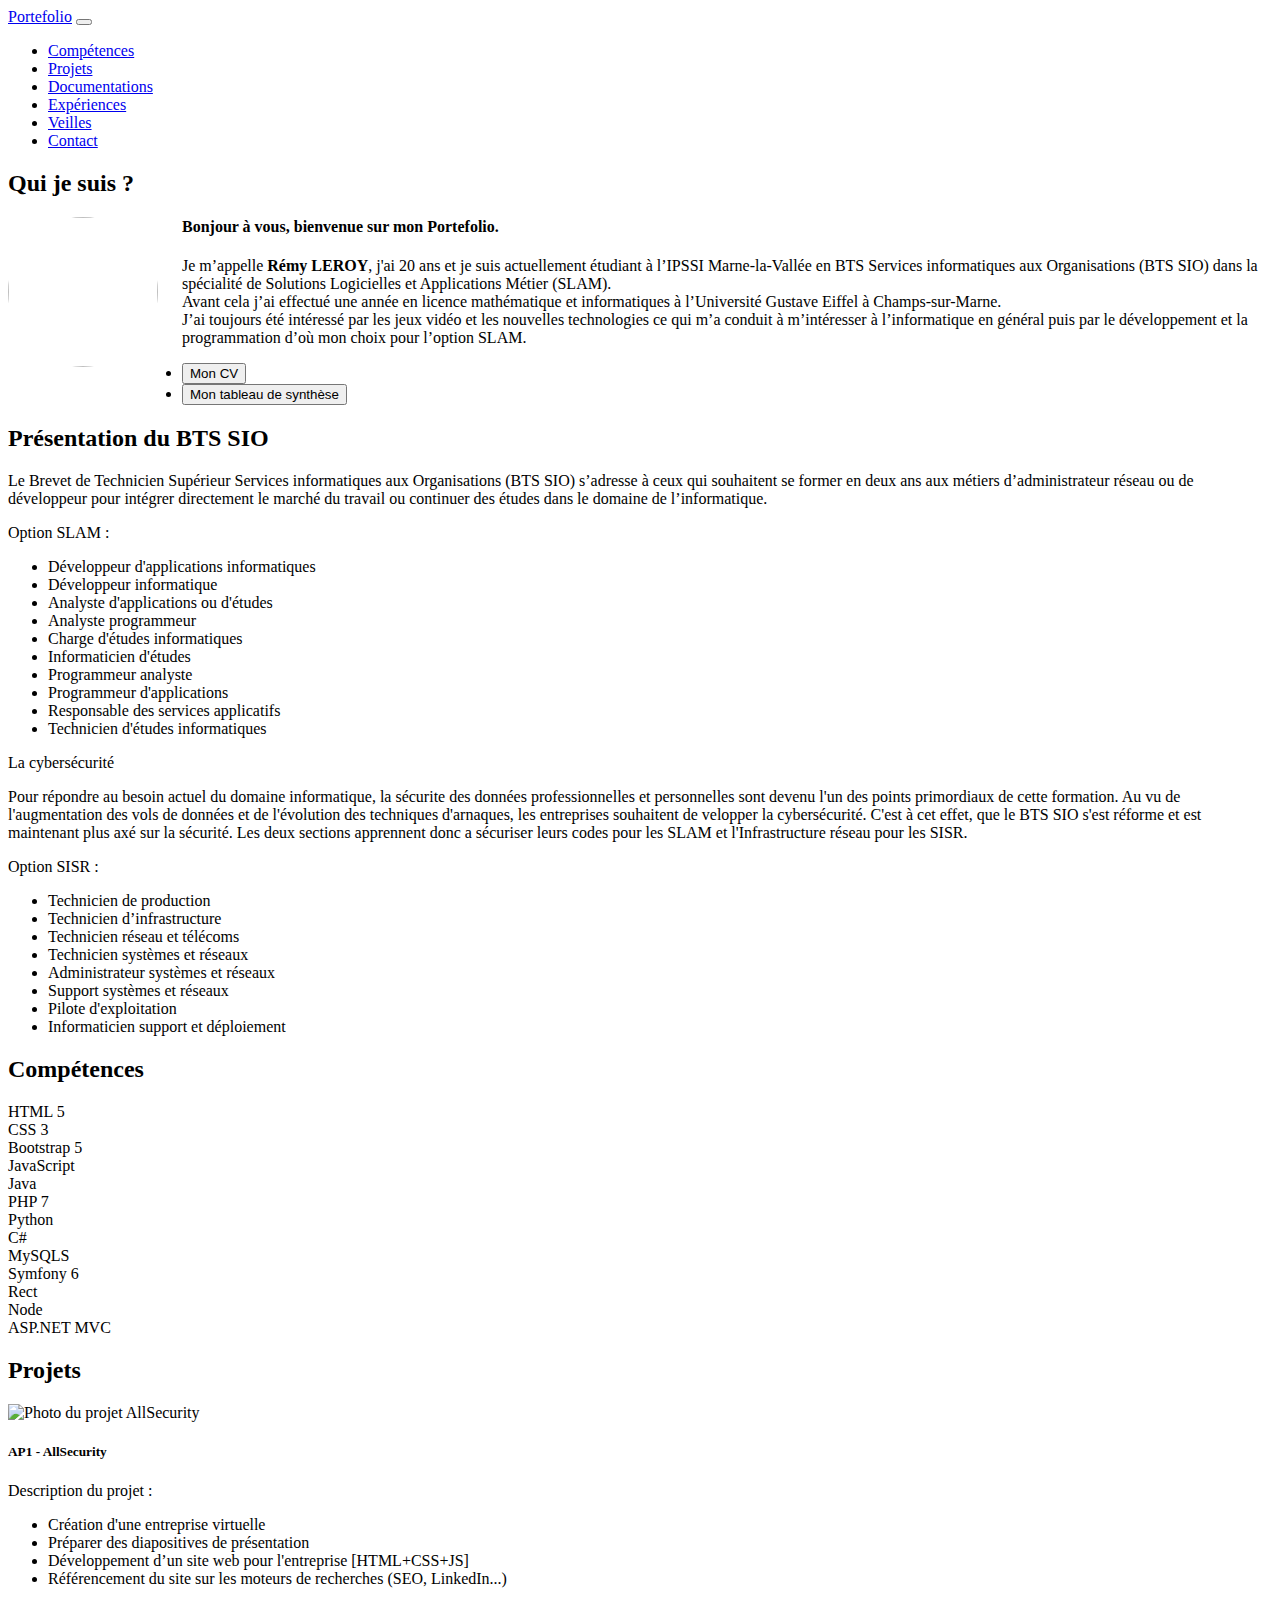
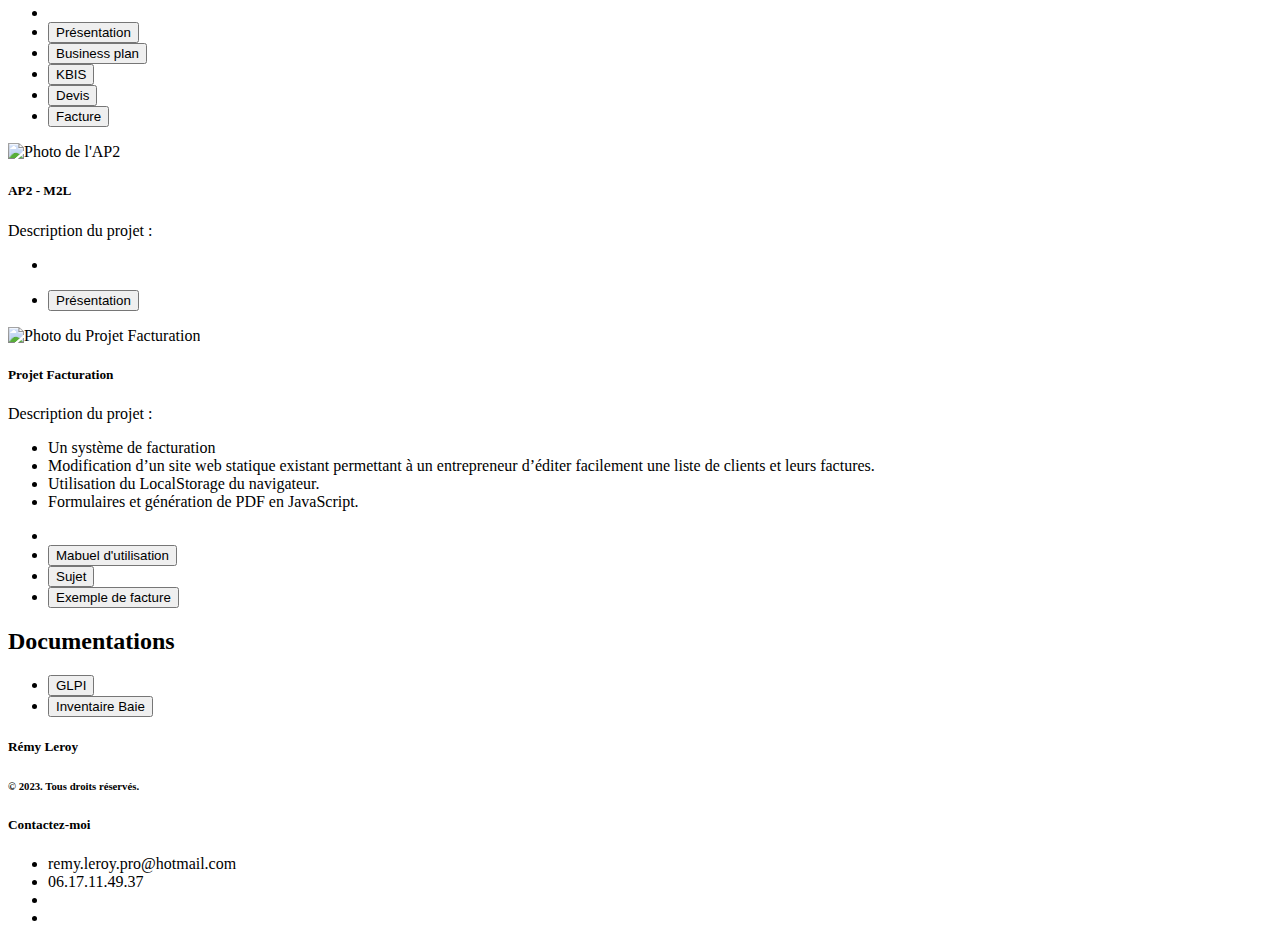
==== commit b4d85780: "Ajout competences" ====
--- a/index.html
+++ b/index.html
@@ -45,13 +45,16 @@
                                 <a class="nav-link" href="index.html#Projets">Projets</a>
                             </li>
                             <li class="nav-item">
-                                <a class="nav-link" href="index.html#Contact">Contact</a>
+                                <a class="nav-link" href="index.html#Documentations">Documentations</a>
                             </li>
                             <li class="nav-item">
                                 <a class="nav-link" href="experience.html">Expériences</a>
                             </li>
                             <li class="nav-item">
                                 <a class="nav-link" href="veilles.html">Veilles</a>
+                            </li>
+                            <li class="nav-item">
+                                <a class="nav-link" href="#Contact">Contact</a>
                             </li>
                         </ul>
                     </div>
@@ -64,7 +67,7 @@
         <!--START Corps de Portefolio-->
         <article class="flex-fill">
             <!--START Présentation -->
-            <section class="container py-4 pb-0" id="Présentation">
+            <section class="container py-4" id="Présentation">
                 <h2>Qui je suis ?</h2>
                 <p class="container mt-4" style="color: rgb(200,200,200);">
                     <span class="image left">
@@ -82,30 +85,46 @@
                 m’intéresser à l’informatique en général puis par le développement
                 et la programmation d’où mon choix pour l’option SLAM.
                 </p>
-                <div class="dropdown">
-                    <button class="btn btn-info dropdown-toggle" type="button" data-toggle="dropdown">
-                        Mon CV
-                    </button>
-                    <div class="dropdown-menu">
-                        <a href="doc/leroy_remy_cv.pdf" target="_blank" class="dropdown-item btn btn-info">
-                            <i class="fa-solid fa-eye"></i></a>
-                        <a href="doc/leroy_remy_cv.pdf" download="" class="dropdown-item btn btn-info">
-                            <i class="fa-solid fa-download"></i></a>
-                    </div>
-                </div>
+                <ul class="list-inline">
+                    <li class="list-inline-item mb-2">
+                        <div class="dropdown">
+                            <button class="btn btn-info dropdown-toggle" type="button" data-toggle="dropdown">
+                                Mon CV
+                            </button>
+                            <div class="dropdown-menu">
+                                <a href="doc/leroy_remy_cv.pdf" target="_blank" class="dropdown-item btn btn-info">
+                                    <i class="fa-solid fa-eye"></i></a>
+                                <a href="doc/leroy_remy_cv.pdf" download="" class="dropdown-item btn btn-info">
+                                    <i class="fa-solid fa-download"></i></a>
+                            </div>
+                        </div>
+                    </li>
+                    <li class="list-inline-item mb-2">
+                        <div class="dropdown">
+                            <button class="btn btn-info dropdown-toggle" type="button" data-toggle="dropdown">
+                                Mon tableau de synthèse
+                            </button>
+                            <div class="dropdown-menu">
+                                <a href="doc/Tableau_synthese.pdf" target="_blank" class="dropdown-item btn btn-info">
+                                    <i class="fa-solid fa-eye"></i></a>
+                                <a href="doc/Tableau_synthese.pdf" download="" class="dropdown-item btn btn-info">
+                                    <i class="fa-solid fa-download"></i></a>
+                            </div>
+                        </div>
+                    </li>
+                </ul>
             </section>
             <!--END Présentation -->
 
             <!--START Présentation du BTS SIO-->
-            <section class="container py-4 pb-0">
+            <section class="container py-4">
                 <h2>Présentation du BTS SIO</h2>
                 <p class="text-center">
                     Le Brevet de Technicien Supérieur Services informatiques aux
                     Organisations (BTS SIO) s’adresse à ceux qui souhaitent se former
                     en deux ans aux métiers d’administrateur réseau ou de développeur pour
                     intégrer directement le marché du travail ou continuer des études dans le
-                    domaine de l’informatique. Pour ma part, j'ai choisi de suivre ce cursus en
-                    raison de …. (et preciser votre option)
+                    domaine de l’informatique.
                 </p>
                 <div class="row">
                     <div class="col-md-4 d-flex">
@@ -167,7 +186,7 @@
             <!--END Présentation du BTS SIO-->
 
             <!--START Compétences -->
-            <section class="container py-4 pt-5 pb-0" id="Compétences">
+            <section class="container py-4" id="Compétences">
                 <h2>Compétences</h2>
                 <div class="row mt-2">
                     <div class="col-md-4 mt-2">
@@ -238,6 +257,20 @@
                         <div class="progress">
                             <div id="file" class="progress-bar bg-danger" role="progressbar" style="width: 60%;"
                                 aria-valuenow="60" aria-valuemin="0" aria-valuemax="100"></div>
+                        </div>
+                    </div>
+                    <div class="col-md-4 mt-2">
+                        <label for="file">Rect</label>
+                        <div class="progress">
+                            <div id="file" class="progress-bar bg-danger" role="progressbar" style="width: 50%;"
+                                aria-valuenow="50" aria-valuemin="0" aria-valuemax="100"></div>
+                        </div>
+                    </div>
+                    <div class="col-md-4 mt-2">
+                        <label for="file">Node</label>
+                        <div class="progress">
+                            <div id="file" class="progress-bar bg-danger" role="progressbar" style="width: 50%;"
+                                aria-valuenow="500" aria-valuemin="0" aria-valuemax="100"></div>
                         </div>
                     </div>
                     <div class="col-md-4 mt-2">
@@ -252,9 +285,9 @@
             <!--END Compétences -->
 
             <!--START Projets-->
-            <section class="container py-4 pt-5 pb-0" id="Projets">
+            <section class="container py-4" id="Projets">
                 <h2>Projets</h2>
-                <div class="row">
+                <div class="row mt-2">
                     <!--START AP1 AllSecurity-->
                     <div class="col-md-6 d-flex">
                         <div class="card border-info mb-4 flex-fill">
@@ -368,8 +401,124 @@
                     </div>
                     <!--END AP1 AllSecurity-->
 
+                    <!--START AP2 M2L-->
+                    <div class="col-md-6 d-flex">
+                        <div class="card border-info mb-4 flex-fill">
+                            <img src="image/AP2_M2L.png" class="card-img-top img-fluid" alt="Photo de l'AP2"
+                                id="imgAP2">
+                            <div class="card-body">
+                                <h5 class="card-title">AP2 - M2L</h5>
+                                <p class="card-text">Description du projet :
+                                <ul>
+                                    <li></li>
+                                </ul>
+                                </p>
+                                <ul class="list-inline">
+                                    <li class="list-inline-item mb-2">
+                                        <div class="dropdown">
+                                            <button class="btn btn-info dropdown-toggle" type="button"
+                                                data-toggle="dropdown">
+                                                Présentation
+                                            </button>
+                                            <div class="dropdown-menu">
+                                                <a href="doc/AP2_M2L.pdf" target="_blank"
+                                                    class="dropdown-item btn btn-info">
+                                                    <i class="fa-solid fa-eye"></i></a>
+                                                <a href="doc/AP2_M2L.pdf" download="PresentationAllSecurity.pdf"
+                                                    class="dropdown-item btn btn-info">
+                                                    <i class="fa-solid fa-download"></i></a>
+                                            </div>
+                                        </div>
+                                    </li>
+                                </ul>
+                            </div>
+                        </div>
+                    </div>
+                    <!--END AP2 M2L-->
+
+
+                    <!--START Projet Facturation-->
+                    <div class="col-md-6 d-flex">
+                        <div class="card border-info mb-4 flex-fill">
+                            <img src="image/Projet_Facturation.png" class="card-img-top img-fluid"
+                                alt="Photo du Projet Facturation" id="imgFacturation">
+                            <div class="card-body">
+                                <h5 class="card-title">Projet Facturation</h5>
+                                <p class="card-text">Description du projet :
+                                <ul>
+                                    <li>Un système de facturation</li>
+                                    <li>Modification d’un site web statique existant permettant à un entrepreneur
+                                        d’éditer facilement une liste de clients et leurs factures.</li>
+                                    <li>Utilisation du LocalStorage du navigateur.</li>
+                                    <li>Formulaires et génération de PDF en JavaScript.</li>
+                                </ul>
+                                </p>
+                                <ul class="list-inline">
+                                    <li class="list-inline-item mb-2">
+                                        <a href="https://rleroy77.github.io/Facturation/" target="_blank"
+                                            class="btn btn-info">
+                                            <i class="fa-solid fa-eye"></i>
+                                        </a>
+                                    </li>
+                                    <li class="list-inline-item mb-2">
+                                        <div class="dropdown">
+                                            <button class="btn btn-info dropdown-toggle" type="button"
+                                                data-toggle="dropdown">
+                                                Mabuel d'utilisation
+                                            </button>
+                                            <div class="dropdown-menu">
+                                                <a href="doc/Facturation_Manuel_Utilisation.pdf" target="_blank"
+                                                    class="dropdown-item btn btn-info">
+                                                    <i class="fa-solid fa-eye"></i></a>
+                                                <a href="doc/Facturation_Manuel_Utilisation.pdf"
+                                                    download="PresentationAllSecurity.pdf"
+                                                    class="dropdown-item btn btn-info">
+                                                    <i class="fa-solid fa-download"></i></a>
+                                            </div>
+                                        </div>
+                                    </li>
+                                    <li class="list-inline-item mb-2">
+                                        <div class="dropdown">
+                                            <button class="btn btn-info dropdown-toggle" type="button"
+                                                data-toggle="dropdown">
+                                                Sujet
+                                            </button>
+                                            <div class="dropdown-menu">
+                                                <a href="doc/Facturation_Sujet.pdf" target="_blank"
+                                                    class="dropdown-item btn btn-info">
+                                                    <i class="fa-solid fa-eye"></i></a>
+                                                <a href="doc/Facturation_Sujet.pdf"
+                                                    download="PresentationAllSecurity.pdf"
+                                                    class="dropdown-item btn btn-info">
+                                                    <i class="fa-solid fa-download"></i></a>
+                                            </div>
+                                        </div>
+                                    </li>
+                                    <li class="list-inline-item mb-2">
+                                        <div class="dropdown">
+                                            <button class="btn btn-info dropdown-toggle" type="button"
+                                                data-toggle="dropdown">
+                                                Exemple de facture
+                                            </button>
+                                            <div class="dropdown-menu">
+                                                <a href="doc/Facturation_Exemple_Facture.pdf" target="_blank"
+                                                    class="dropdown-item btn btn-info">
+                                                    <i class="fa-solid fa-eye"></i></a>
+                                                <a href="doc/Facturation_Exemple_Facture.pdf"
+                                                    download="PresentationAllSecurity.pdf"
+                                                    class="dropdown-item btn btn-info">
+                                                    <i class="fa-solid fa-download"></i></a>
+                                            </div>
+                                        </div>
+                                    </li>
+                                </ul>
+                            </div>
+                        </div>
+                    </div>
+                    <!--END Projet Facturation-->
+
                     <!--START AP1 - Projet Bibliothèque-->
-                    <div class="col-md-6 d-flex">
+                    <!-- <div class="col-md-6 d-flex">
                         <div class="card border-info mb-4 flex-fill">
                             <img src="image/AP1_Projet_BiLitEauTech.png" class="card-img-top img-fluid"
                                 alt="Photo du Projet BiLitEauTech" id="imgBiLitEauTech">
@@ -426,74 +575,11 @@
                                 </ul>
                             </div>
                         </div>
-                    </div>
+                    </div> -->
                     <!--END Projet BiLitEauTech-->
 
-                    <!--START AP2 - Projet Facturation-->
-                    <div class="col-md-6 d-flex">
-                        <div class="card border-info mb-4 flex-fill">
-                            <img src="image/AP2_Projet_Facturation.png" class="card-img-top img-fluid"
-                                alt="Photo du Projet Facturation" id="imgFacturation">
-                            <div class="card-body">
-                                <h5 class="card-title">AP2 - Projet Facturation</h5>
-                                <p class="card-text">Description du projet :
-                                <ul>
-                                    <li>Un système de facturation</li>
-                                    <li>Modification d’un site web statique existant permettant à un entrepreneur
-                                        d’éditer facilement une liste de clients et leurs factures.</li>
-                                    <li>Utilisation du LocalStorage du navigateur.</li>
-                                    <li>Formulaires et génération de PDF en JavaScript.</li>
-                                </ul>
-                                </p>
-                                <ul class="list-inline">
-                                    <li class="list-inline-item mb-2">
-                                        <a href="https://rleroy77.github.io/Facturation/" target="_blank"
-                                            class="btn btn-info">
-                                            <i class="fa-solid fa-eye"></i>
-                                        </a>
-                                    </li>
-                                    <li class="list-inline-item mb-2">
-                                        <div class="dropdown">
-                                            <button class="btn btn-info dropdown-toggle" type="button"
-                                                data-toggle="dropdown">
-                                                Sujet
-                                            </button>
-                                            <div class="dropdown-menu">
-                                                <a href="doc/AP2_Facturation_Sujet.pdf" target="_blank"
-                                                    class="dropdown-item btn btn-info">
-                                                    <i class="fa-solid fa-eye"></i></a>
-                                                <a href="doc/AP2_Facturation_Sujet.pdf"
-                                                    download="PresentationAllSecurity.pdf"
-                                                    class="dropdown-item btn btn-info">
-                                                    <i class="fa-solid fa-download"></i></a>
-                                            </div>
-                                        </div>
-                                    </li>
-                                    <li class="list-inline-item mb-2">
-                                        <div class="dropdown">
-                                            <button class="btn btn-info dropdown-toggle" type="button"
-                                                data-toggle="dropdown">
-                                                Exemple de facture
-                                            </button>
-                                            <div class="dropdown-menu">
-                                                <a href="doc/AP2_Exemple_Facture.pdf" target="_blank"
-                                                    class="dropdown-item btn btn-info">
-                                                    <i class="fa-solid fa-eye"></i></a>
-                                                <a href="doc/AP2_Exemple_Facture.pdf"
-                                                    download="PresentationAllSecurity.pdf"
-                                                    class="dropdown-item btn btn-info">
-                                                    <i class="fa-solid fa-download"></i></a>
-                                            </div>
-                                        </div>
-                                    </li>
-                                </ul>
-                            </div>
-                        </div>
-                    </div>
-                    <!--END AP2- Projet Facturation-->
-
                     <!--START AP3 - Projet RespireStat-->
-                    <div class="col-md-6 d-flex">
+                    <!-- <div class="col-md-6 d-flex">
                         <div class="card border-info mb-4 flex-fill">
                             <img src="image/AP3_Projet_RespireStat.png" class="card-img-top img-fluid"
                                 alt="Photo du projet RespireStat" id="imgRespireStat">
@@ -544,11 +630,11 @@
                                 </ul>
                             </div>
                         </div>
-                    </div>
+                    </div> -->
                     <!--END AP3 - Projet RespireStat-->
 
                     <!--START Base de données du Projet BiLitEauTech-->
-                    <div class="col-md-6 d-flex">
+                    <!-- <div class="col-md-6 d-flex">
                         <div class="card border-info mb-4 flex-fill">
                             <img src="image/BBD_Projet_BiLitEauTech.png" class="card-img-top img-fluid"
                                 alt="Photo de la nase de donées du Projet BiLitEauTech" id="imgBDD">
@@ -559,21 +645,21 @@
                                     <li>La base de données de BiLitEauTech</li>
                                 </ul>
                                 </p>
-                                <!-- <ul class="list-inline">
+                                <ul class="list-inline">
                                     <li class="list-inline-item mb-2">
                                         <a href="https://biliteautech.ipssi-sio.fr" target="_blank"
                                             class="btn btn-info">
                                             <i class="fa-solid fa-eye"></i>
                                         </a>
                                     </li>
-                                </ul> -->
-                            </div>
-                        </div>
-                    </div>
+                                </ul>
+                            </div>
+                        </div>
+                    </div> -->
                     <!--END Base de données du Projet BiLitEauTech-->
 
                     <!--START Projet Calculatrice-->
-                    <div class="col-md-6 d-flex">
+                    <!-- <div class="col-md-6 d-flex">
                         <div class="card border-info mb-4 flex-fill">
                             <img src="image/Projet_Calculatrice.png" class="card-img-top img-fluid"
                                 alt="Photo du projet Calculatrice" id="imgCalculatrice">
@@ -595,11 +681,54 @@
                                 </ul>
                             </div>
                         </div>
-                    </div>
-                    <!--END AP2-->
+                    </div> -->
+                    <!--END -->
                 </div>
             </section>
             <!--END Projets-->
+
+
+            <!-- START Documentations -->
+            <section class="container py-4" id="Documentations">
+                <h2>Documentations</h2>
+                <div class="row mt-2">
+                    <div class="col-md-4 mt-2">
+                        <ul class="list-inline">
+                            <li class="list-inline-item mb-2">
+                                <div class="dropdown">
+                                    <button class="btn btn-info dropdown-toggle" type="button" data-toggle="dropdown">
+                                        GLPI
+                                    </button>
+                                    <div class="dropdown-menu">
+                                        <a href="doc/Doc_technique_GLPI.pdf" target="_blank"
+                                            class="dropdown-item btn btn-info">
+                                            <i class="fa-solid fa-eye"></i></a>
+                                        <a href="doc/Doc_technique_GLPI.pdf" download="PresentationAllSecurity.pdf"
+                                            class="dropdown-item btn btn-info">
+                                            <i class="fa-solid fa-download"></i></a>
+                                    </div>
+                                </div>
+                            </li>
+                            <li class="list-inline-item mb-2">
+                                <div class="dropdown">
+                                    <button class="btn btn-info dropdown-toggle" type="button" data-toggle="dropdown">
+                                        Inventaire Baie
+                                    </button>
+                                    <div class="dropdown-menu">
+                                        <a href="doc/Inventaire_baie_SISR.pdf" target="_blank"
+                                            class="dropdown-item btn btn-info">
+                                            <i class="fa-solid fa-eye"></i></a>
+                                        <a href="doc/Inventaire_baie_SISR.pdf" download="PresentationAllSecurity.pdf"
+                                            class="dropdown-item btn btn-info">
+                                            <i class="fa-solid fa-download"></i></a>
+                                    </div>
+                                </div>
+                            </li>
+                        </ul>
+                    </div>
+                </div>
+            </section>
+            <!-- END Documentations -->
 
         </article>
         <!--END Corps de Portefolio-->
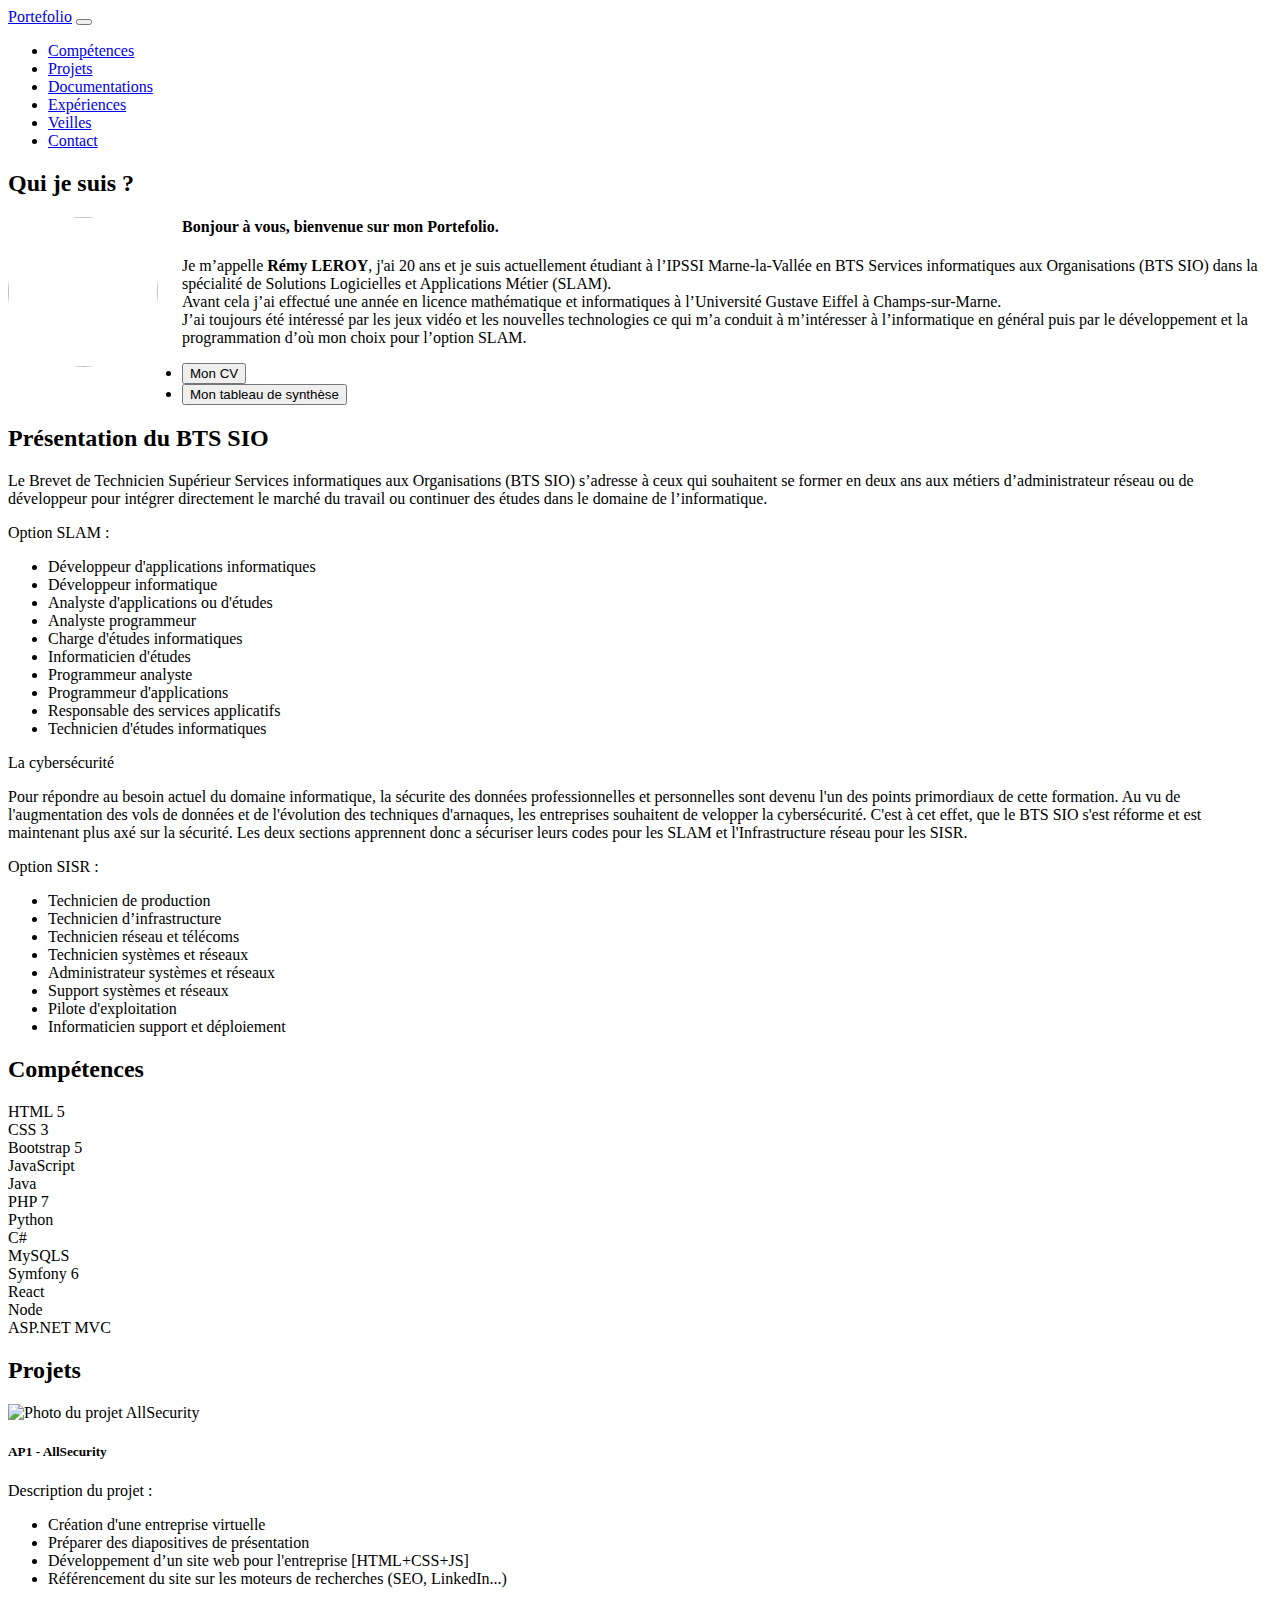
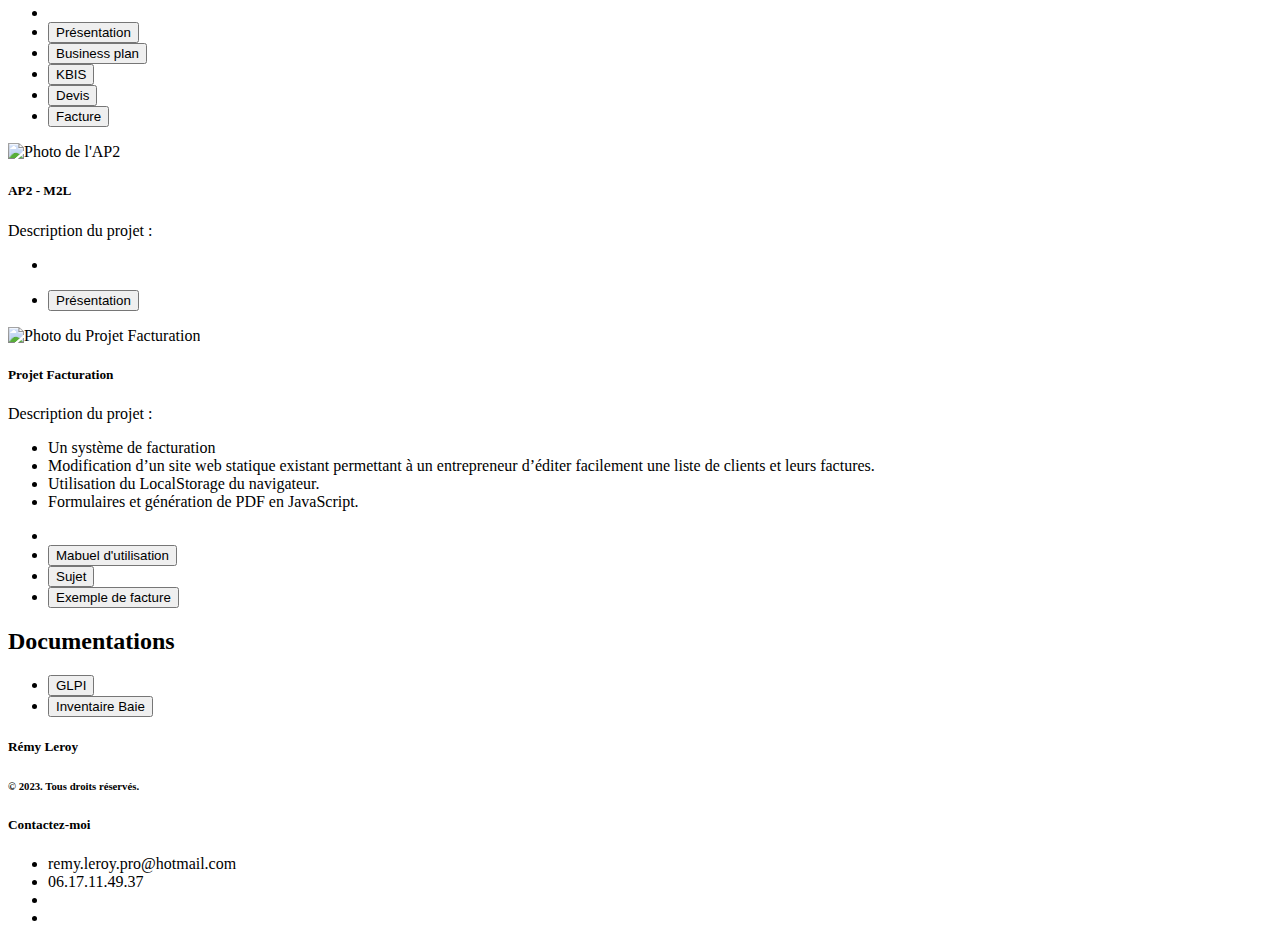
==== commit 0aac0f0a: "faute" ====
--- a/index.html
+++ b/index.html
@@ -260,7 +260,7 @@
                         </div>
                     </div>
                     <div class="col-md-4 mt-2">
-                        <label for="file">Rect</label>
+                        <label for="file">React</label>
                         <div class="progress">
                             <div id="file" class="progress-bar bg-danger" role="progressbar" style="width: 50%;"
                                 aria-valuenow="50" aria-valuemin="0" aria-valuemax="100"></div>
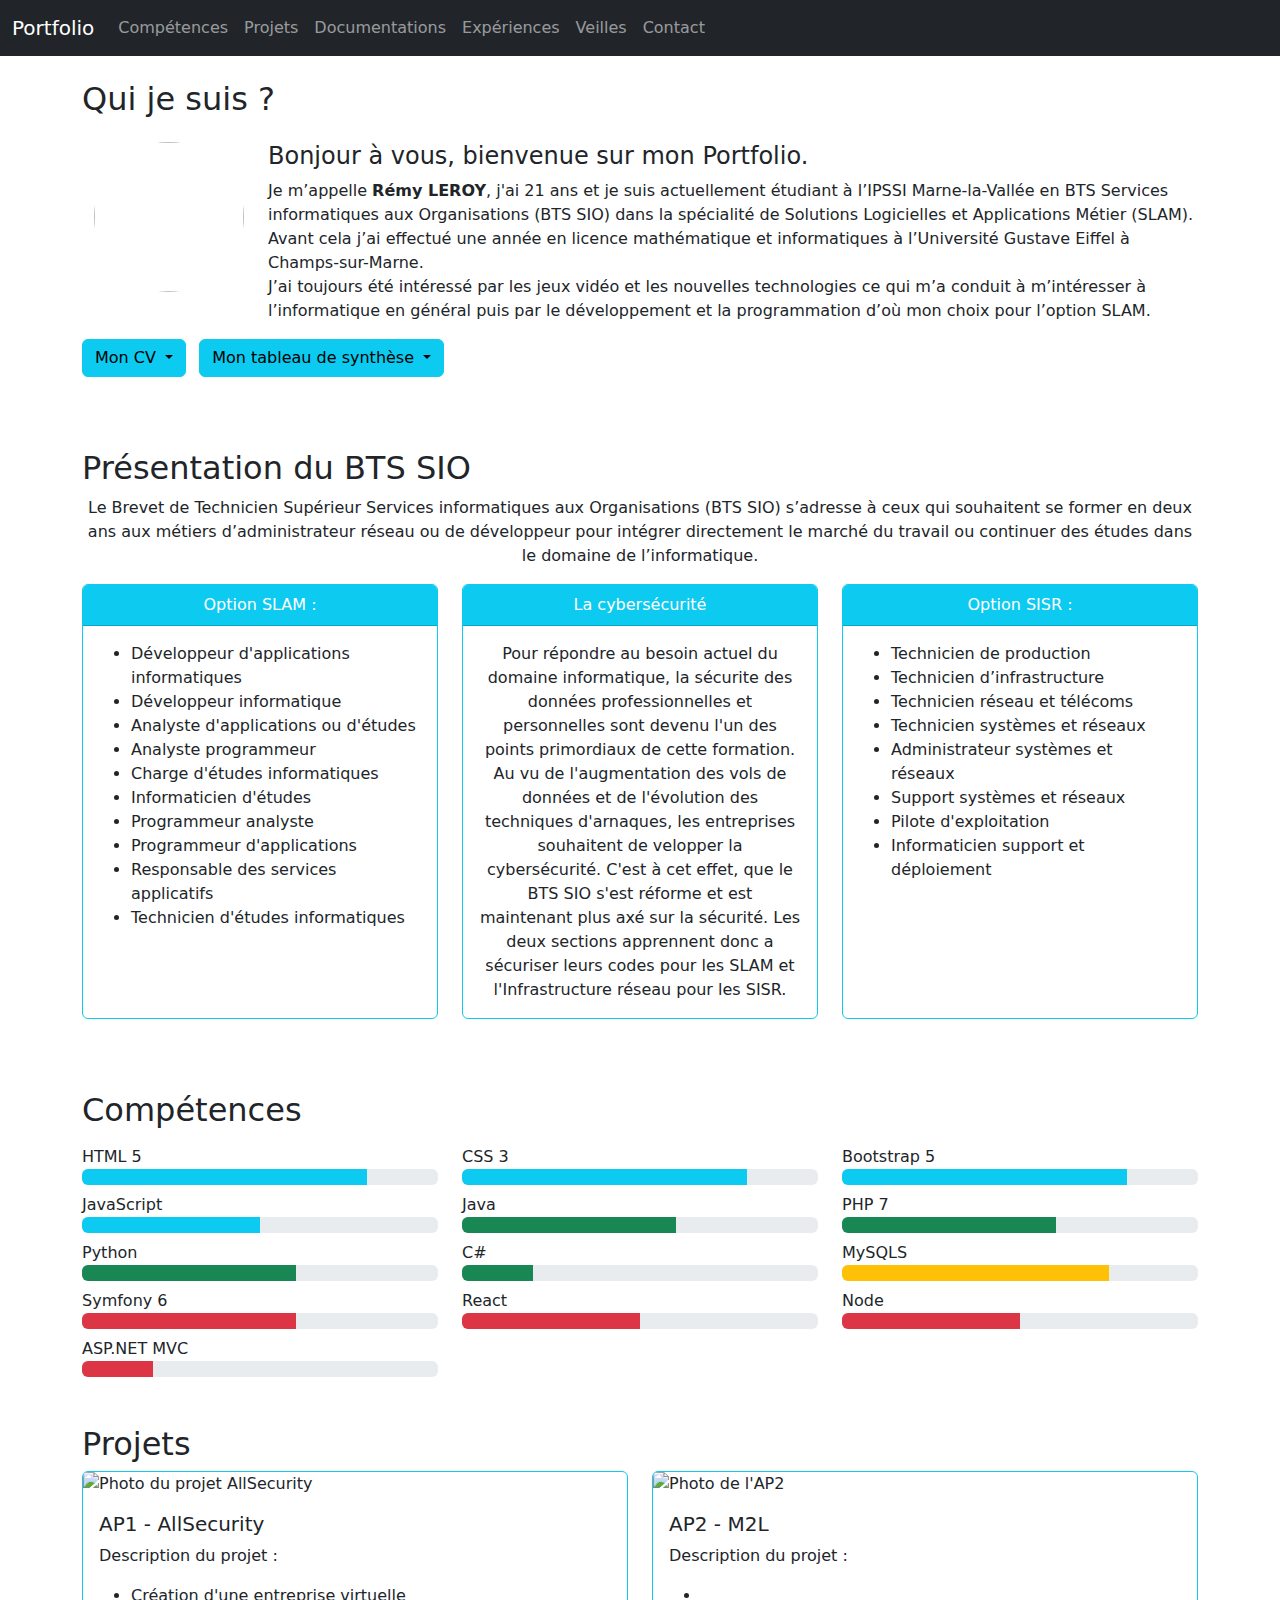
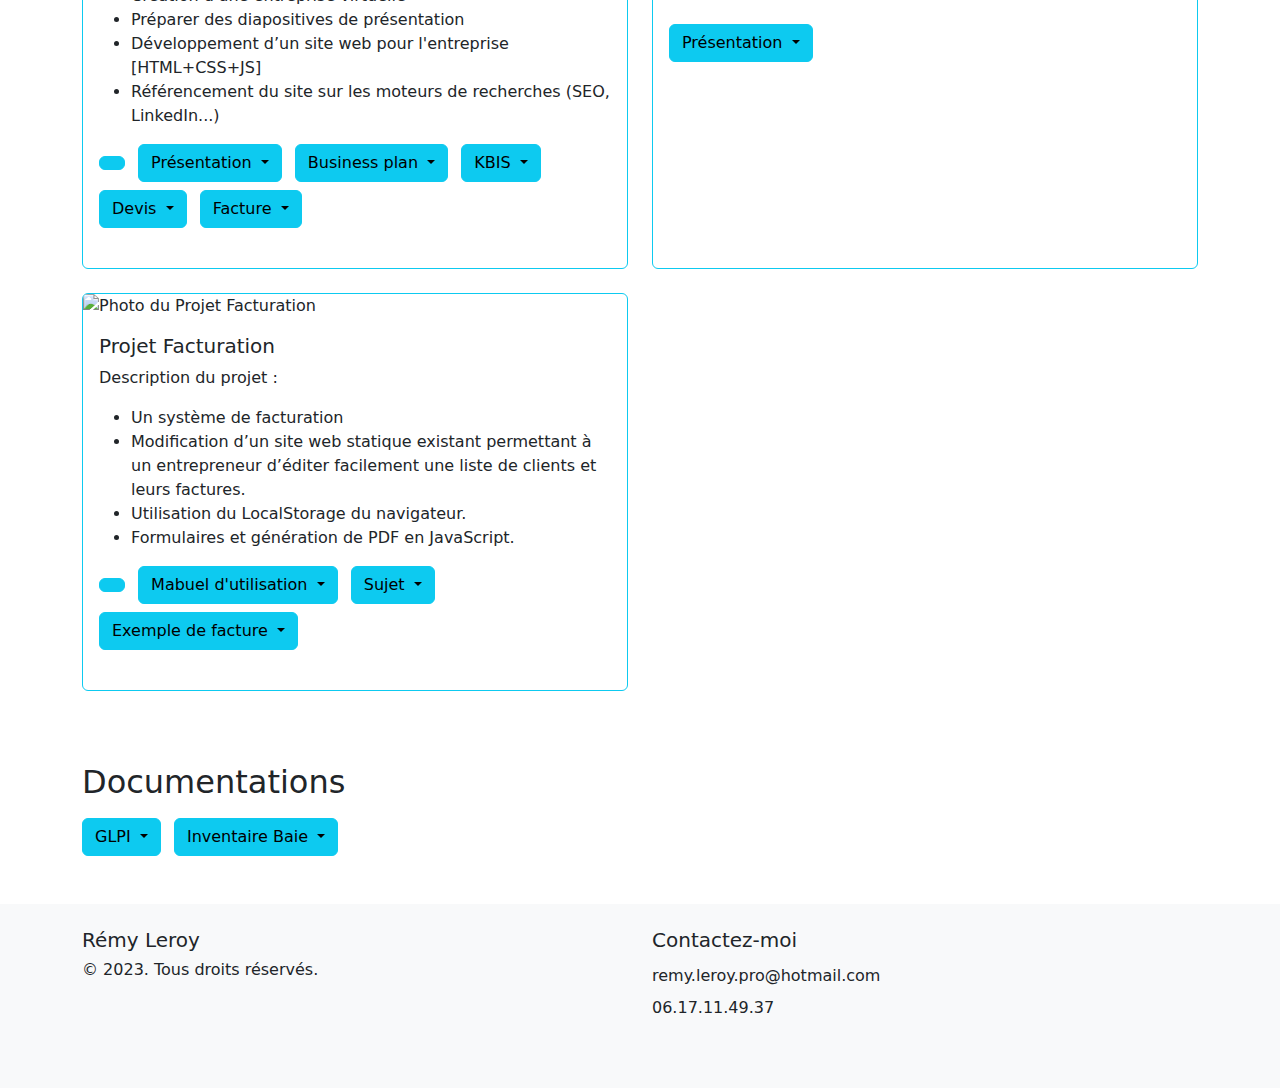
==== commit 8451b8a7: "resolution pb" ====
--- a/index.html
+++ b/index.html
@@ -4,25 +4,19 @@
 <head>
     <meta charset="UTF-8">
     <meta name="viewport" content="width=device-width, initial-scale=1.0">
-    <title>Portefolio - Rémy Leroy</title>
-
-
-    <!-- CSS Bootstrap -->
-    <link href="https://cdn.jsdelivr.net/npm/bootstrap@5.3.0/dist/css/bootstrap.min.css" rel="stylesheet"
-        integrity="sha384-9ndCyUaIbzAi2FUVXJi0CjmCapSmO7SnpJef0486qhLnuZ2cdeRhO02iuK6FUUVM" crossorigin="anonymous">
-    <!--Ficher Bootswtach-->
+    <title>Portfolio - Rémy Leroy</title>
+
+    <!-- Inclure Bootstrap depuis le CDN -->
+    <link href="https://cdn.jsdelivr.net/npm/bootstrap@5.3.0/dist/css/bootstrap.min.css" rel="stylesheet">
+
+    <!-- Inclure Bootswatch Darkly depuis le CDN -->
+    <!-- <link href="https://cdn.jsdelivr.net/npm/bootswatch@5.3.0/dist/darkly/bootstrap.min.css" rel="stylesheet"> -->
+    <!-- Inclure Bootswatch Darkly depuis le style -->
     <link rel="stylesheet" href="style/bootstrap.min.css">
-    <link rel="stylesheet" href="style/_bootswatch.scss">
-    <link rel="stylesheet" href="style/_variables.scss">
+
     <!-- Mon CSS -->
     <link rel="stylesheet" href="style/style.css">
 
-    <!-- JS Bootstrap -->
-    <script src="https://ajax.googleapis.com/ajax/libs/jquery/3.5.1/jquery.min.js"></script>
-    <script src="https://cdnjs.cloudflare.com/ajax/libs/popper.js/1.16.0/umd/popper.min.js"></script>
-    <script src="https://maxcdn.bootstrapcdn.com/bootstrap/4.5.2/js/bootstrap.min.js"></script>
-    <script src="https://kit.fontawesome.com/94e2002526.js" crossorigin="anonymous"></script>
-    <script src="js/script.js"></script>
 </head>
 
 <body>
@@ -31,7 +25,7 @@
         <nav class="sticky-top">
             <div class="navbar navbar-expand-lg bg-dark" data-bs-theme="dark">
                 <div class="container-fluid">
-                    <a class="navbar-brand" href="index.html">Portefolio</a>
+                    <a class="navbar-brand" href="index.html">Portfolio</a>
                     <button class="navbar-toggler" type="button" data-bs-toggle="collapse" data-bs-target="#navbarColor"
                         aria-controls="navbarColor" aria-expanded="false" aria-label="Toggle navigation">
                         <span class="navbar-toggler-icon"></span>
@@ -64,7 +58,7 @@
         <!--END Navbar-->
 
 
-        <!--START Corps de Portefolio-->
+        <!--START Corps de Portfolio-->
         <article class="flex-fill">
             <!--START Présentation -->
             <section class="container py-4" id="Présentation">
@@ -73,8 +67,8 @@
                     <span class="image left">
                         <img src="image/Photo_profil.jpg" alt="" class="profile-pic">
                     </span>
-                <h4>Bonjour à vous, bienvenue sur mon Portefolio.</h4>
-                Je m’appelle <strong>Rémy LEROY</strong>, j'ai 20 ans et je suis actuellement étudiant à l’IPSSI
+                <h4>Bonjour à vous, bienvenue sur mon Portfolio.</h4>
+                Je m’appelle <strong>Rémy LEROY</strong>, j'ai 21 ans et je suis actuellement étudiant à l’IPSSI
                 Marne-la-Vallée en
                 BTS
                 Services informatiques aux Organisations (BTS SIO)
@@ -92,9 +86,11 @@
                                 Mon CV
                             </button>
                             <div class="dropdown-menu">
-                                <a href="doc/leroy_remy_cv.pdf" target="_blank" class="dropdown-item btn btn-info">
+                                <a href="doc/Documentation/leroy_remy_cv.pdf" target="_blank"
+                                    class="dropdown-item btn btn-info">
                                     <i class="fa-solid fa-eye"></i></a>
-                                <a href="doc/leroy_remy_cv.pdf" download="" class="dropdown-item btn btn-info">
+                                <a href="doc/Documentation/leroy_remy_cv.pdf" download=""
+                                    class="dropdown-item btn btn-info">
                                     <i class="fa-solid fa-download"></i></a>
                             </div>
                         </div>
@@ -105,9 +101,11 @@
                                 Mon tableau de synthèse
                             </button>
                             <div class="dropdown-menu">
-                                <a href="doc/Tableau_synthese.pdf" target="_blank" class="dropdown-item btn btn-info">
+                                <a href="doc/Documentation/Tableau_synthese.pdf" target="_blank"
+                                    class="dropdown-item btn btn-info">
                                     <i class="fa-solid fa-eye"></i></a>
-                                <a href="doc/Tableau_synthese.pdf" download="" class="dropdown-item btn btn-info">
+                                <a href="doc/Documentation/Tableau_synthese.pdf" download=""
+                                    class="dropdown-item btn btn-info">
                                     <i class="fa-solid fa-download"></i></a>
                             </div>
                         </div>
@@ -317,10 +315,10 @@
                                                 Présentation
                                             </button>
                                             <div class="dropdown-menu">
-                                                <a href="doc/AP1_AllSecurity_Presentation.pdf" target="_blank"
-                                                    class="dropdown-item btn btn-info">
-                                                    <i class="fa-solid fa-eye"></i></a>
-                                                <a href="doc/AP1_AllSecurity_Presentation.pdf"
+                                                <a href="doc/AP1/AP1_AllSecurity_Presentation.pdf" target="_blank"
+                                                    class="dropdown-item btn btn-info">
+                                                    <i class="fa-solid fa-eye"></i></a>
+                                                <a href="doc/AP1/AP1_AllSecurity_Presentation.pdf"
                                                     download="PresentationAllSecurity.pdf"
                                                     class="dropdown-item btn btn-info">
                                                     <i class="fa-solid fa-download"></i></a>
@@ -334,10 +332,10 @@
                                                 Business plan
                                             </button>
                                             <div class="dropdown-menu">
-                                                <a href="doc/AP1_AllSecurity_Buisiness_plan.pdf" target="_blank"
-                                                    class="dropdown-item btn btn-info">
-                                                    <i class="fa-solid fa-eye"></i></a>
-                                                <a href="doc/AP1_AllSecurity_Buisiness_plan.pdf"
+                                                <a href="doc/AP1/AP1_AllSecurity_Buisiness_plan.pdf" target="_blank"
+                                                    class="dropdown-item btn btn-info">
+                                                    <i class="fa-solid fa-eye"></i></a>
+                                                <a href="doc/AP1/AP1_AllSecurity_Buisiness_plan.pdf"
                                                     download="PresentationAllSecurity.pdf"
                                                     class="dropdown-item btn btn-info">
                                                     <i class="fa-solid fa-download"></i></a>
@@ -351,10 +349,10 @@
                                                 KBIS
                                             </button>
                                             <div class="dropdown-menu">
-                                                <a href="doc/AP1_AllSecurity_KBIS.pdf" target="_blank"
-                                                    class="dropdown-item btn btn-info">
-                                                    <i class="fa-solid fa-eye"></i></a>
-                                                <a href="doc/AP1_AllSecurity_KBIS.pdf"
+                                                <a href="doc/AP1/AP1_AllSecurity_KBIS.pdf" target="_blank"
+                                                    class="dropdown-item btn btn-info">
+                                                    <i class="fa-solid fa-eye"></i></a>
+                                                <a href="doc/AP1/AP1_AllSecurity_KBIS.pdf"
                                                     download="PresentationAllSecurity.pdf"
                                                     class="dropdown-item btn btn-info">
                                                     <i class="fa-solid fa-download"></i></a>
@@ -368,10 +366,10 @@
                                                 Devis
                                             </button>
                                             <div class="dropdown-menu">
-                                                <a href="doc/AP1_AllSecurity_Devis.pdf" target="_blank"
-                                                    class="dropdown-item btn btn-info">
-                                                    <i class="fa-solid fa-eye"></i></a>
-                                                <a href="doc/AP1_AllSecurity_Devis.pdf"
+                                                <a href="doc/AP1/AP1_AllSecurity_Devis.pdf" target="_blank"
+                                                    class="dropdown-item btn btn-info">
+                                                    <i class="fa-solid fa-eye"></i></a>
+                                                <a href="doc/AP1/AP1_AllSecurity_Devis.pdf"
                                                     download="PresentationAllSecurity.pdf"
                                                     class="dropdown-item btn btn-info">
                                                     <i class="fa-solid fa-download"></i></a>
@@ -385,10 +383,10 @@
                                                 Facture
                                             </button>
                                             <div class="dropdown-menu">
-                                                <a href="doc/AP1_AllSecurity_Facture.pdf" target="_blank"
-                                                    class="dropdown-item btn btn-info">
-                                                    <i class="fa-solid fa-eye"></i></a>
-                                                <a href="doc/AP1_AllSecurity_Facture.pdf"
+                                                <a href="doc/AP1/AP1_AllSecurity_Facture.pdf" target="_blank"
+                                                    class="dropdown-item btn btn-info">
+                                                    <i class="fa-solid fa-eye"></i></a>
+                                                <a href="doc/AP1/AP1_AllSecurity_Facture.pdf"
                                                     download="PresentationAllSecurity.pdf"
                                                     class="dropdown-item btn btn-info">
                                                     <i class="fa-solid fa-download"></i></a>
@@ -421,10 +419,10 @@
                                                 Présentation
                                             </button>
                                             <div class="dropdown-menu">
-                                                <a href="doc/AP2_M2L.pdf" target="_blank"
-                                                    class="dropdown-item btn btn-info">
-                                                    <i class="fa-solid fa-eye"></i></a>
-                                                <a href="doc/AP2_M2L.pdf" download="PresentationAllSecurity.pdf"
+                                                <a href="doc/AP2/AP2_M2L.pdf" target="_blank"
+                                                    class="dropdown-item btn btn-info">
+                                                    <i class="fa-solid fa-eye"></i></a>
+                                                <a href="doc/AP2/AP2_M2L.pdf" download="PresentationAllSecurity.pdf"
                                                     class="dropdown-item btn btn-info">
                                                     <i class="fa-solid fa-download"></i></a>
                                             </div>
@@ -467,10 +465,10 @@
                                                 Mabuel d'utilisation
                                             </button>
                                             <div class="dropdown-menu">
-                                                <a href="doc/Facturation_Manuel_Utilisation.pdf" target="_blank"
-                                                    class="dropdown-item btn btn-info">
-                                                    <i class="fa-solid fa-eye"></i></a>
-                                                <a href="doc/Facturation_Manuel_Utilisation.pdf"
+                                                <a href="doc/Facturation/Facturation_Manuel_Utilisation.pdf"
+                                                    target="_blank" class="dropdown-item btn btn-info">
+                                                    <i class="fa-solid fa-eye"></i></a>
+                                                <a href="doc/Facturation/Facturation_Manuel_Utilisation.pdf"
                                                     download="PresentationAllSecurity.pdf"
                                                     class="dropdown-item btn btn-info">
                                                     <i class="fa-solid fa-download"></i></a>
@@ -484,10 +482,10 @@
                                                 Sujet
                                             </button>
                                             <div class="dropdown-menu">
-                                                <a href="doc/Facturation_Sujet.pdf" target="_blank"
-                                                    class="dropdown-item btn btn-info">
-                                                    <i class="fa-solid fa-eye"></i></a>
-                                                <a href="doc/Facturation_Sujet.pdf"
+                                                <a href="doc/Facturation/Facturation_Sujet.pdf" target="_blank"
+                                                    class="dropdown-item btn btn-info">
+                                                    <i class="fa-solid fa-eye"></i></a>
+                                                <a href="doc/Facturation/Facturation_Sujet.pdf"
                                                     download="PresentationAllSecurity.pdf"
                                                     class="dropdown-item btn btn-info">
                                                     <i class="fa-solid fa-download"></i></a>
@@ -501,10 +499,10 @@
                                                 Exemple de facture
                                             </button>
                                             <div class="dropdown-menu">
-                                                <a href="doc/Facturation_Exemple_Facture.pdf" target="_blank"
-                                                    class="dropdown-item btn btn-info">
-                                                    <i class="fa-solid fa-eye"></i></a>
-                                                <a href="doc/Facturation_Exemple_Facture.pdf"
+                                                <a href="doc/Facturation/Facturation_Exemple_Facture.pdf"
+                                                    target="_blank" class="dropdown-item btn btn-info">
+                                                    <i class="fa-solid fa-eye"></i></a>
+                                                <a href="doc/Facturation/Facturation_Exemple_Facture.pdf"
                                                     download="PresentationAllSecurity.pdf"
                                                     class="dropdown-item btn btn-info">
                                                     <i class="fa-solid fa-download"></i></a>
@@ -700,11 +698,11 @@
                                         GLPI
                                     </button>
                                     <div class="dropdown-menu">
-                                        <a href="doc/Doc_technique_GLPI.pdf" target="_blank"
+                                        <a href="doc/Documentation/Doc_technique_GLPI.pdf" target="_blank"
                                             class="dropdown-item btn btn-info">
                                             <i class="fa-solid fa-eye"></i></a>
-                                        <a href="doc/Doc_technique_GLPI.pdf" download="PresentationAllSecurity.pdf"
-                                            class="dropdown-item btn btn-info">
+                                        <a href="doc/Documentation/Doc_technique_GLPI.pdf"
+                                            download="PresentationAllSecurity.pdf" class="dropdown-item btn btn-info">
                                             <i class="fa-solid fa-download"></i></a>
                                     </div>
                                 </div>
@@ -715,11 +713,11 @@
                                         Inventaire Baie
                                     </button>
                                     <div class="dropdown-menu">
-                                        <a href="doc/Inventaire_baie_SISR.pdf" target="_blank"
+                                        <a href="doc/Documentation/Inventaire_baie_SISR.pdf" target="_blank"
                                             class="dropdown-item btn btn-info">
                                             <i class="fa-solid fa-eye"></i></a>
-                                        <a href="doc/Inventaire_baie_SISR.pdf" download="PresentationAllSecurity.pdf"
-                                            class="dropdown-item btn btn-info">
+                                        <a href="doc/Documentation/Inventaire_baie_SISR.pdf"
+                                            download="PresentationAllSecurity.pdf" class="dropdown-item btn btn-info">
                                             <i class="fa-solid fa-download"></i></a>
                                     </div>
                                 </div>
@@ -731,7 +729,7 @@
             <!-- END Documentations -->
 
         </article>
-        <!--END Corps de Portefolio-->
+        <!--END Corps de Portfolio-->
 
         <!--START Footer-->
         <footer class="d-flex flex-column py-4 bg-light">
@@ -769,6 +767,15 @@
         </footer>
         <!--END Footer-->
     </div>
+    <!-- Inclure Bootstrap JS depuis le CDN -->
+    <script src="https://cdn.jsdelivr.net/npm/bootstrap@5.3.0/dist/js/bootstrap.min.js"></script>
+
+    <script src="https://ajax.googleapis.com/ajax/libs/jquery/3.5.1/jquery.min.js"></script>
+    <script src="https://cdnjs.cloudflare.com/ajax/libs/popper.js/1.16.0/umd/popper.min.js"></script>
+    <script src="https://maxcdn.bootstrapcdn.com/bootstrap/4.5.2/js/bootstrap.min.js"></script>
+
+    <script src="https://kit.fontawesome.com/94e2002526.js" crossorigin="anonymous"></script>
+    <script src="js/script.js"></script>
 </body>
 
 </html>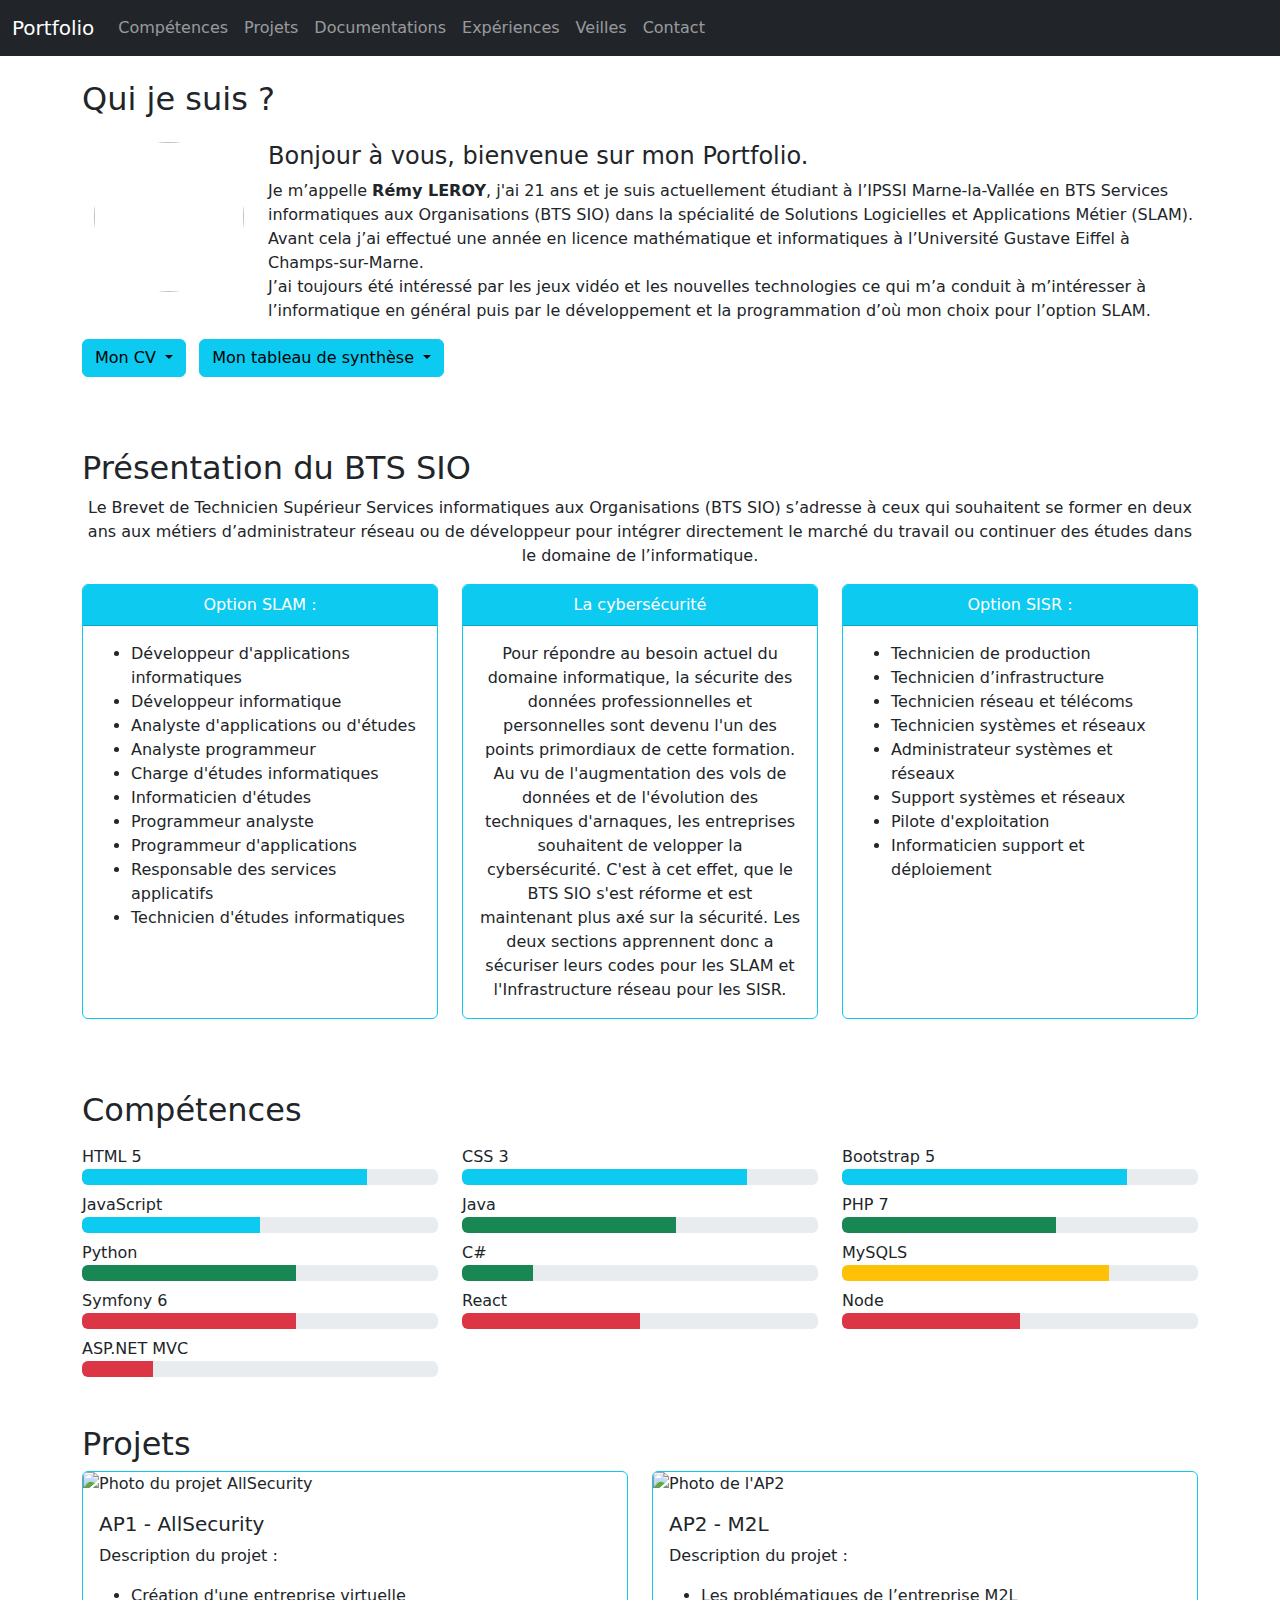
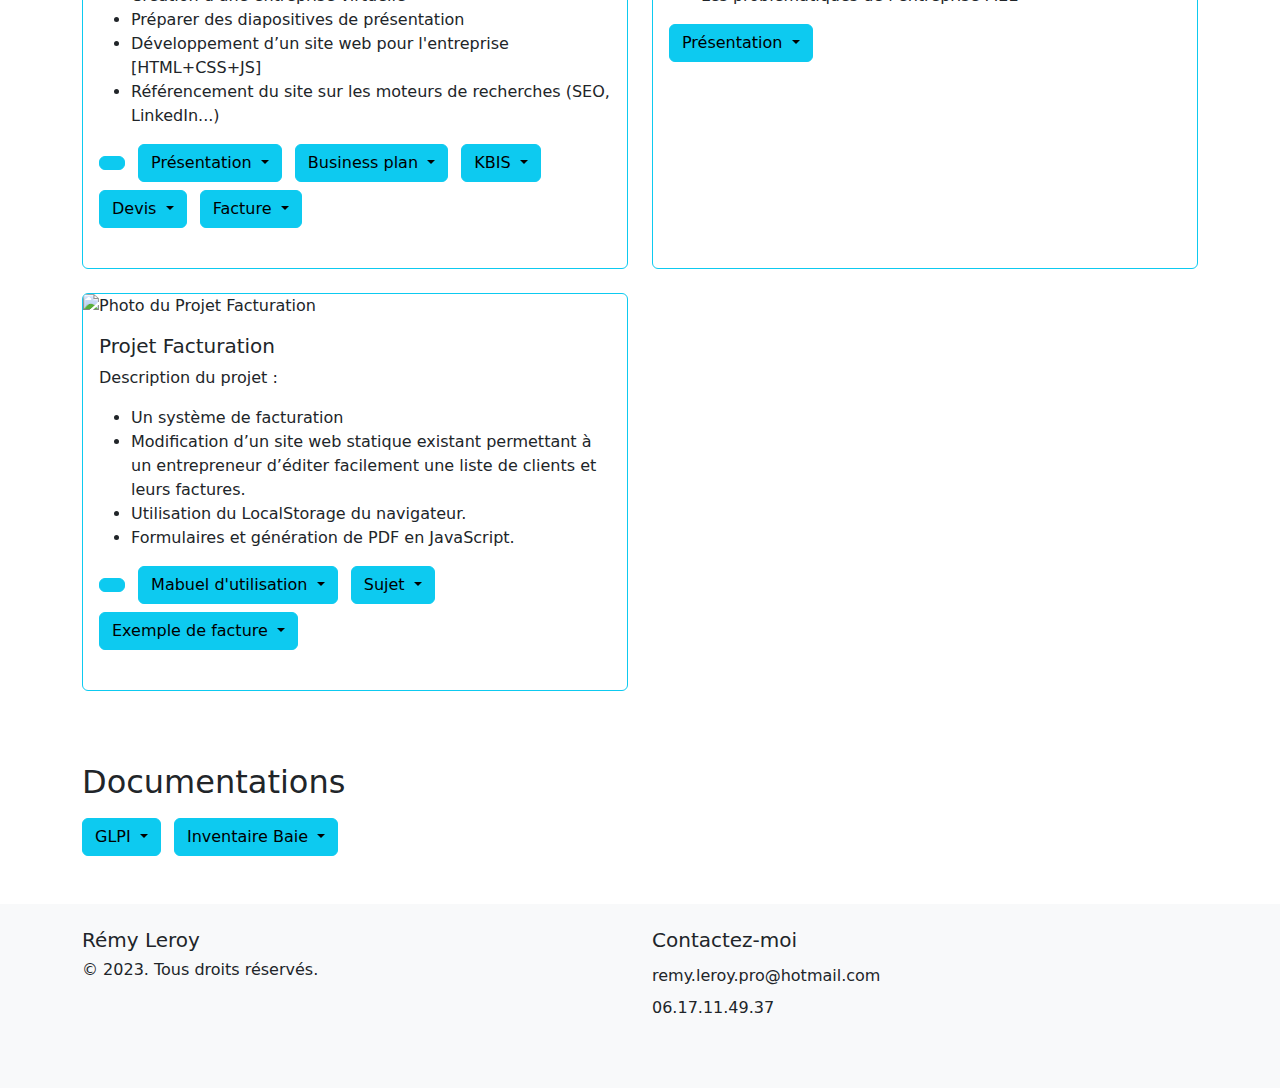
==== commit 73b2fc93: "MaJ" ====
--- a/index.html
+++ b/index.html
@@ -408,7 +408,7 @@
                                 <h5 class="card-title">AP2 - M2L</h5>
                                 <p class="card-text">Description du projet :
                                 <ul>
-                                    <li></li>
+                                    <li>Les problématiques de l’entreprise M2L</li>
                                 </ul>
                                 </p>
                                 <ul class="list-inline">
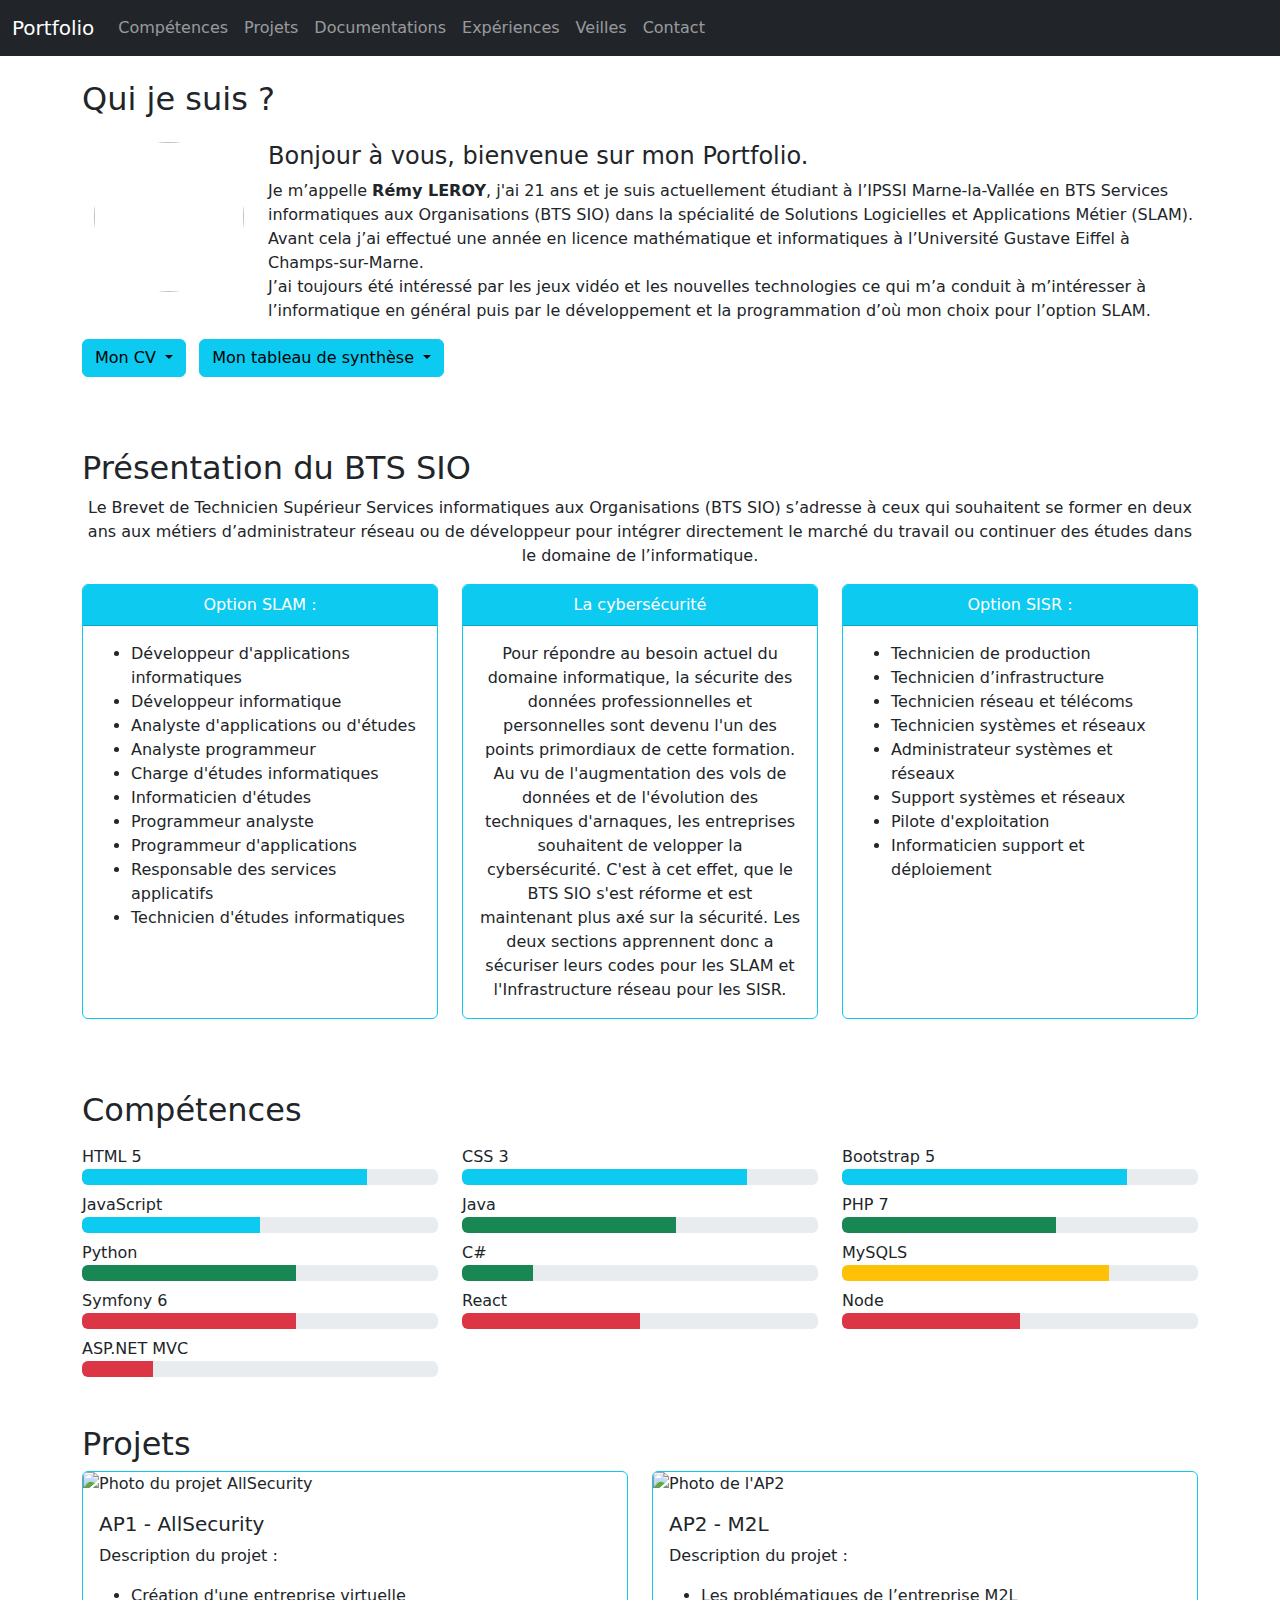
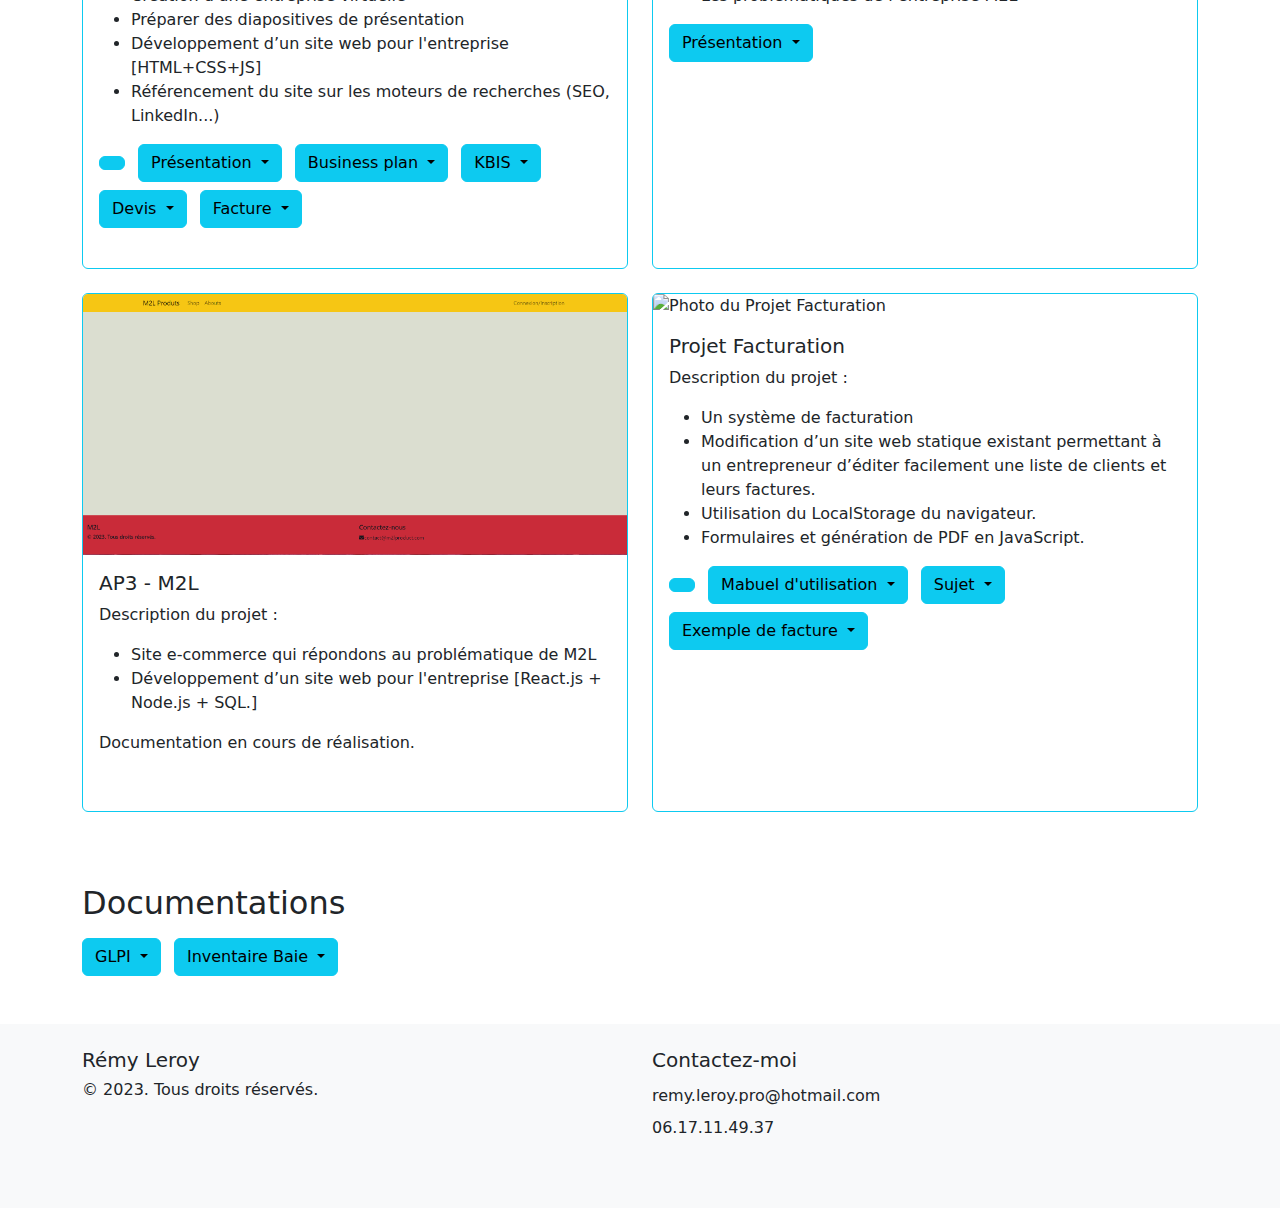
==== commit b8d7ad44: "Debut AP3" ====
--- a/index.html
+++ b/index.html
@@ -434,6 +434,42 @@
                     </div>
                     <!--END AP2 M2L-->
 
+                    <!--START AP3 M2L-->
+                    <div class="col-md-6 d-flex">
+                        <div class="card border-info mb-4 flex-fill">
+                            <img src="image/AP3_M2L.png" class="card-img-top img-fluid" alt="Photo de l'AP3"
+                                id="imgAP3">
+                            <div class="card-body">
+                                <h5 class="card-title">AP3 - M2L</h5>
+                                <p class="card-text">Description du projet :
+                                <ul>
+                                    <li>Site e-commerce qui répondons au problématique de M2L</li>
+                                    <li>Développement d’un site web pour l'entreprise [React.js + Node.js + SQL.]</li>
+                                </ul>
+                                </p>
+                                <ul class="list-inline">
+                                    <li class="list-inline-item mb-2">
+                                        <!-- <div class="dropdown">
+                                            <button class="btn btn-info dropdown-toggle" type="button"
+                                                data-toggle="dropdown">
+                                                Présentation
+                                            </button>
+                                            <div class="dropdown-menu">
+                                                <a href="doc/AP2/" target="_blank" class="dropdown-item btn btn-info">
+                                                    <i class="fa-solid fa-eye"></i></a>
+                                                <a href="doc/AP2/" download="PresentationAllSecurity.pdf"
+                                                    class="dropdown-item btn btn-info">
+                                                    <i class="fa-solid fa-download"></i></a>
+                                            </div>
+                                        </div> -->
+                                        <p>Documentation en cours de réalisation.</p>
+                                    </li>
+                                </ul>
+                            </div>
+                        </div>
+                    </div>
+                    <!--END AP3 M2L-->
+
 
                     <!--START Projet Facturation-->
                     <div class="col-md-6 d-flex">
